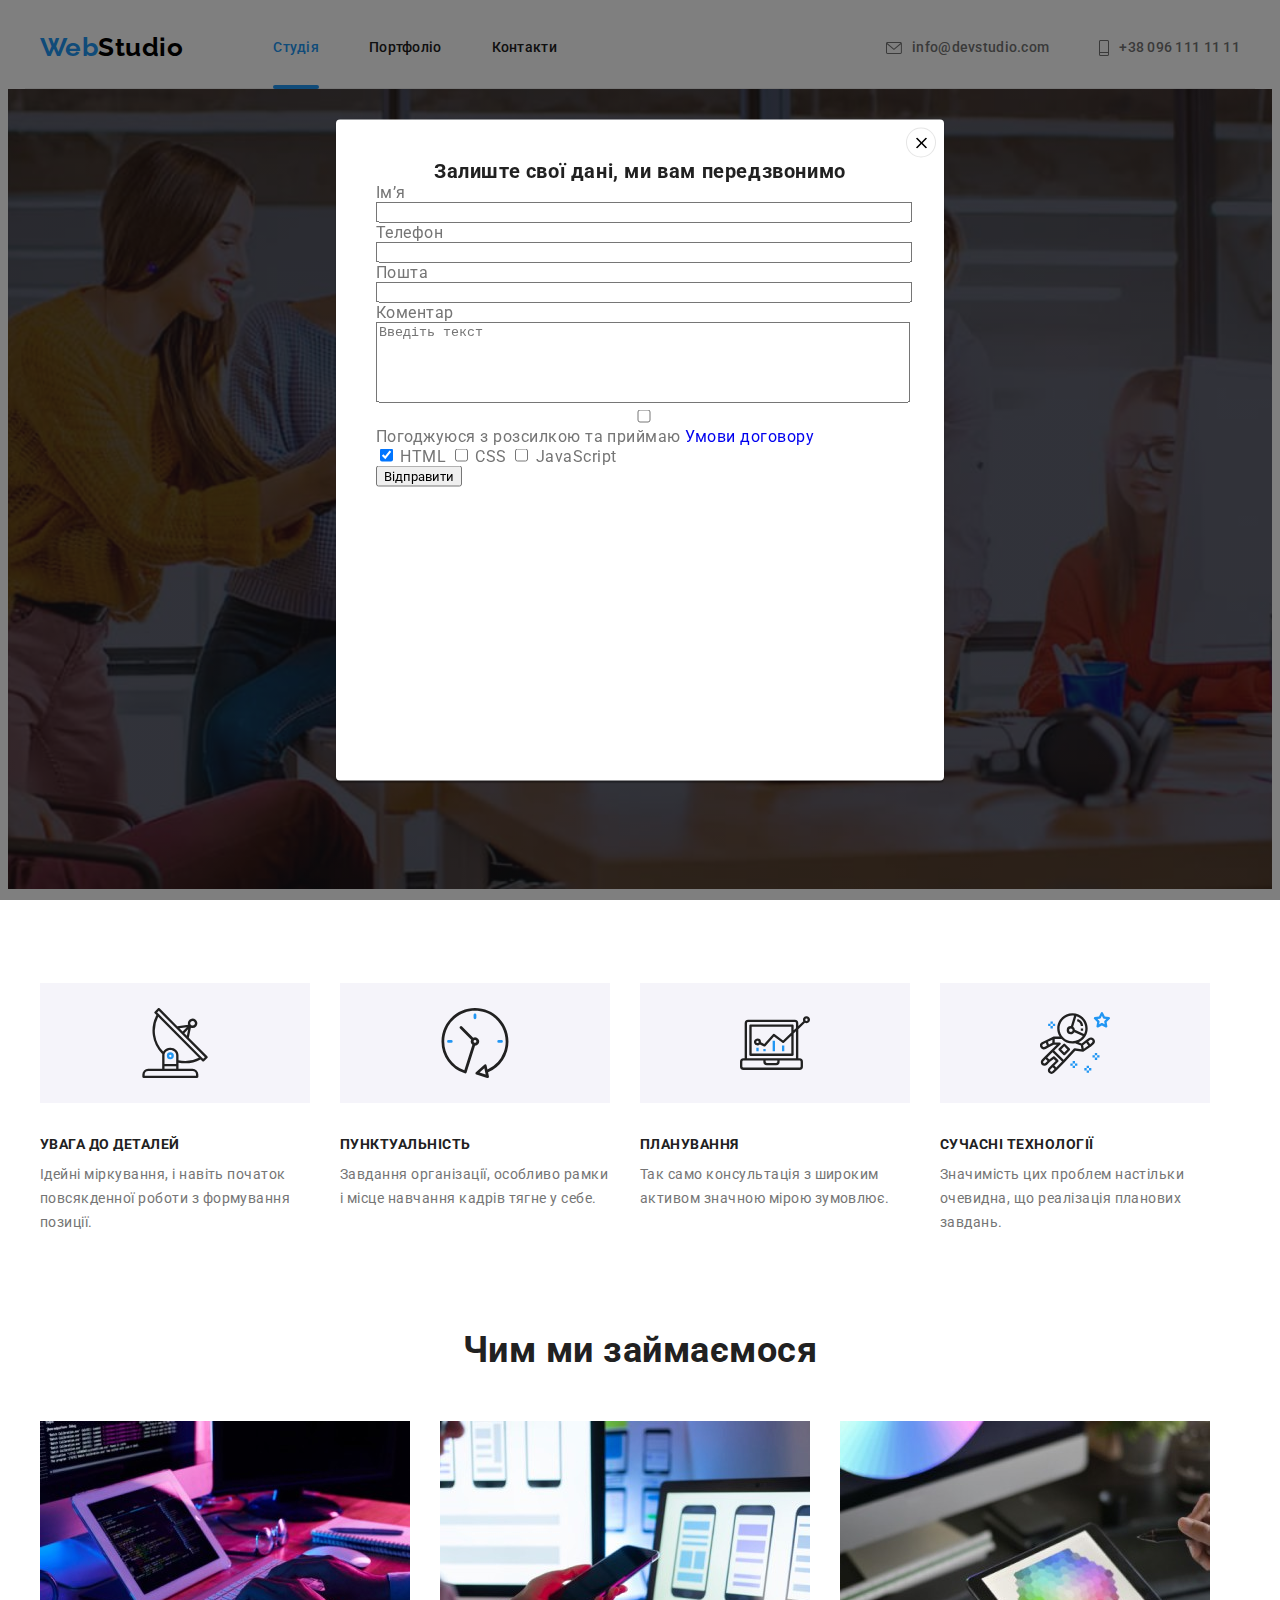
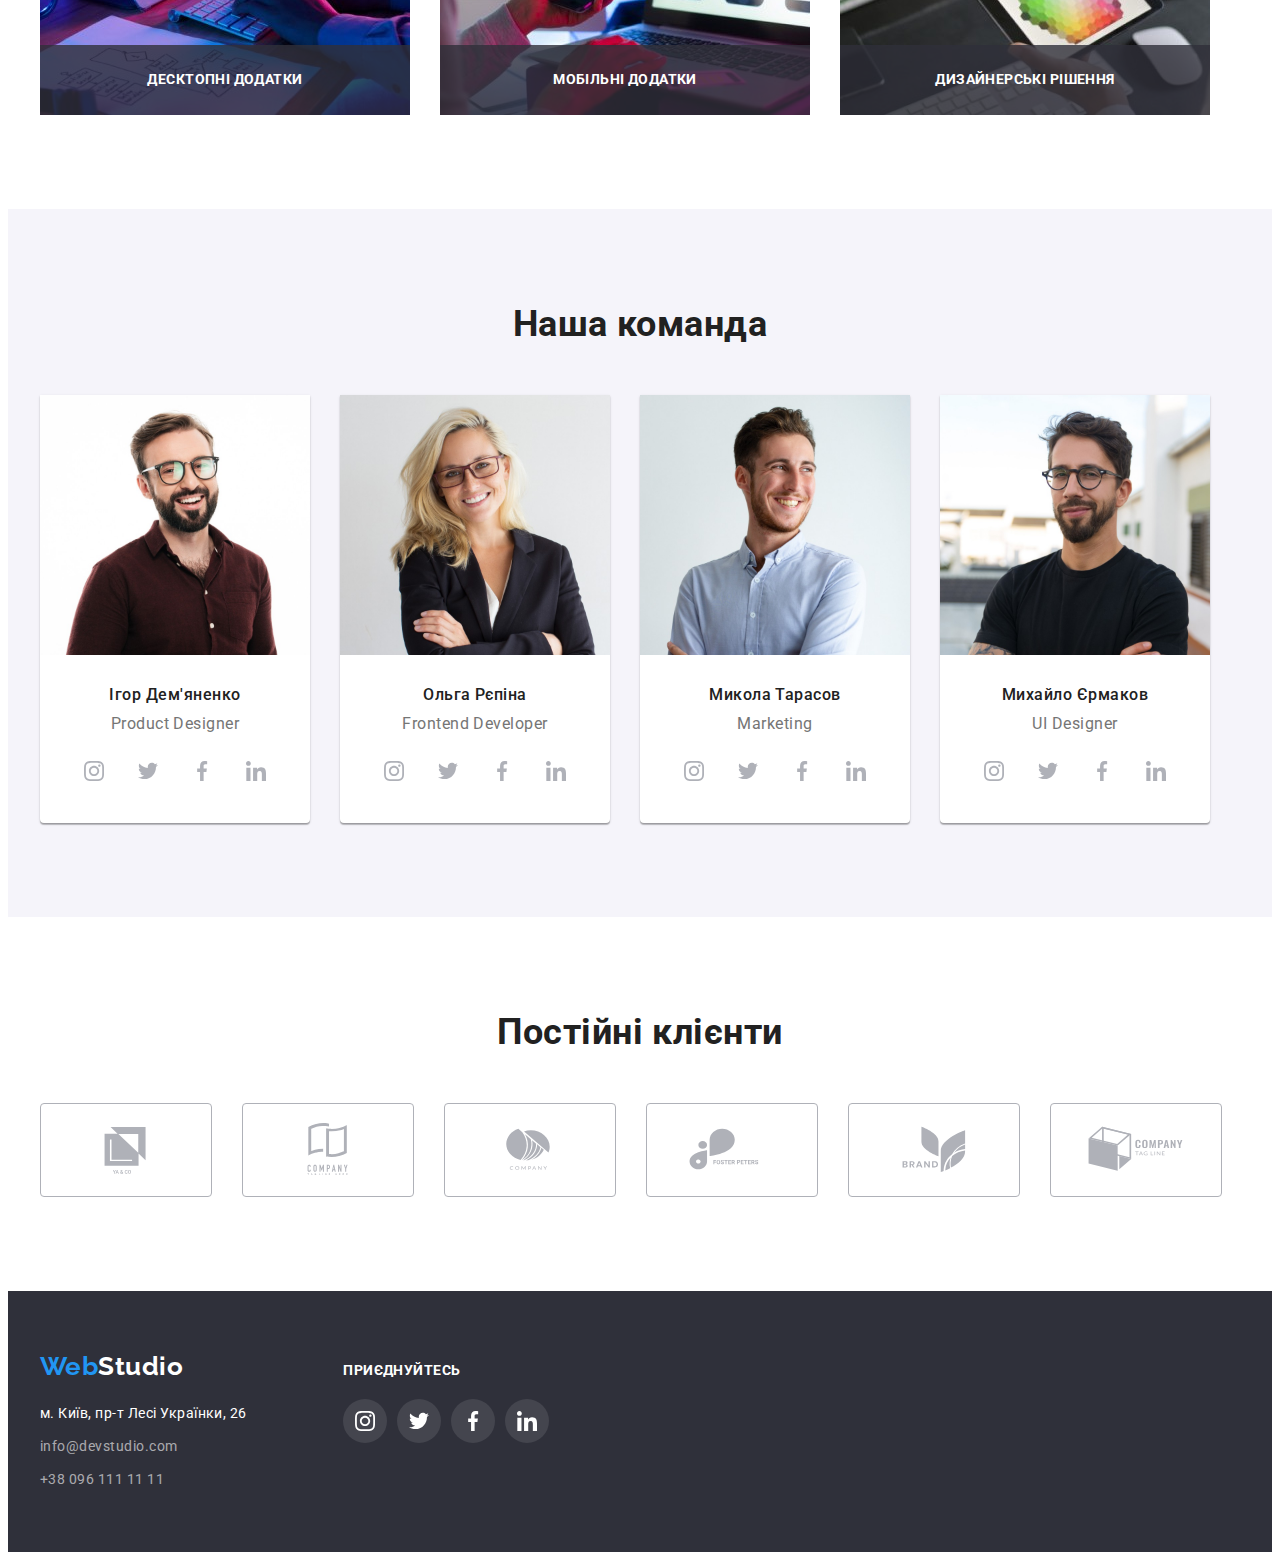
==== index.html @ bc25840c "18.12 Home" ====
<!DOCTYPE html>
<html lang="en">
  <head>
    <meta charset="UTF-8" />
    <meta http-equiv="X-UA-Compatible" content="IE=edge" />
    <meta name="viewport" content="width=device-width, initial-scale=1.0" />
    <title>Document</title>
    <link
      href="https://fonts.googleapis.com/css2?family=Raleway:wght@700&family=Roboto:wght@400;500;700;900&display=swap"
      rel="stylesheet"
    />
    <link
      rel="stylesheet"
      href="https://cdnjs.cloudflare.com/ajax/libs/modern-normalize/1.1.0/modern-normalize.min.css"
      integrity="sha512-wpPYUAdjBVSE4KJnH1VR1HeZfpl1ub8YT/NKx4PuQ5NmX2tKuGu6U/JRp5y+Y8XG2tV+wKQpNHVUX03MfMFn9Q=="
      crossorigin="anonymous"
      referrerpolicy="no-referrer"
    />
    <link rel="stylesheet" href="./CSS/common.css" />
    <link rel="stylesheet" href="./CSS/main.css" />
  </head>
  <body>
    <!-- Секція Хедер -->
    <header>
      <div class="container header">
        <nav class="site-nav">
          <a href="./index.html" class="logo"> <span class="logo-web">Web</span>Studio</a>
          <ul class="navigation">
            <li class="item"><a href="./index.html" class="link current">Студія</a></li>
            <li class="item"><a href="./portfolio.html" class="link">Портфоліо</a></li>
            <li class="item"><a href="./index.html" class="link">Контакти</a></li>
          </ul>
        </nav>

        <ul class="contact">
          <li class="item">
            <a href="mailto:info@devstudio.com" class="link mail">
              <svg class="icon" width="16" height="12">
                <use href="./images/symbols.svg#icon-mail"></use>
              </svg>
              info@devstudio.com</a
            >
          </li>
          <li class="item">
            <a href="tel:+380961111111" class="link tel">
              <svg class="icon" width="10" height="16">
                <use href="./images/symbols.svg#icon-tel"></use>
              </svg>
              +38 096 111 11 11</a
            >
          </li>
        </ul>
      </div>
    </header>
    <main>
      <!-- Секція Герой -->
      <section class="hero">
        <div class="overlay">
          <h1 class="hero-title">
            Ефективні рішення для <br />
            вашого бізнесу
          </h1>
          <button data-modal-open type="button" class="hero-button">Замовити послугу</button>
        </div>
      </section>
      <!-- Секція ПЕРЕВАГИ -->
      <section class="section advances">
        <div class="container">
          <h2 class="section-title invisible">Інструменти для бізнесу</h2>
          <ul class="advances-list">
            <li class="item attention">
              <h3 class="title">Увага до деталей</h3>
              <p class="text">
                Ідейні міркування, і навіть початок повсякденної роботи з формування позиції.
              </p>
            </li>
            <li class="item punctuality">
              <h3 class="title">Пунктуальність</h3>
              <p class="text">
                Завдання організації, особливо рамки і місце навчання кадрів тягне у себе.
              </p>
            </li>
            <li class="item planning">
              <h3 class="title">Планування</h3>
              <p class="text">Так само консультація з широким активом значною мірою зумовлює.</p>
            </li>
            <li class="item modern">
              <h3 class="title">Сучасні технології</h3>
              <p class="text">
                Значимість цих проблем настільки очевидна, що реалізація планових завдань.
              </p>
            </li>
          </ul>
        </div>
      </section>
      <!-- Секція Наша робота -->
      <section class="section">
        <div class="container">
          <h2 class="section-title">Чим ми займаємося</h2>
          <ul class="works">
            <li class="item">
              <img class="work" src="./images/plan.jpg" alt="Планування" width="370" />
              <h2 class="works-title">Десктопні додатки</h2>
            </li>
            <li class="item">
              <img class="work" src="./images/work.jpg" alt="Робота" width="370" />
              <h2 class="works-title">Мобільні додатки</h2>
            </li>
            <li class="item">
              <img class="work" src="./images/test.jpg" alt="Аналіз" width="370" />
              <h2 class="works-title">Дизайнерські рішення</h2>
            </li>
          </ul>
        </div>
      </section>
      <!-- Секція Наша команда -->
      <section class="section team">
        <div class="container">
          <h2 class="section-title">Наша команда</h2>
          <ul class="team-list">
            <li class="item">
              <img class="foto" src="./images/igor.jpg" alt="Співробітник команди" width="270" />
              <div class="props">
                <h3 class="title">Ігор Дем'яненко</h3>
                <p class="vocation">Product Designer</p>
                <ul class="social-links team">
                  <li class="item">
                    <a class="link" href="/">
                      <svg class="icon">
                        <use href="./images/symbols.svg#icon-instagram"></use>
                      </svg>
                    </a>
                  </li>
                  <li class="item">
                    <a class="link" href="/">
                      <svg class="icon">
                        <use href="./images/symbols.svg#icon-twitter"></use>
                      </svg>
                    </a>
                  </li>
                  <li class="item">
                    <a class="link" href="/">
                      <svg class="icon">
                        <use href="./images/symbols.svg#icon-facebook"></use>
                      </svg>
                    </a>
                  </li>
                  <li class="item">
                    <a class="link" href="/">
                      <svg class="icon">
                        <use href="./images/symbols.svg#icon-linkedin"></use>
                      </svg>
                    </a>
                  </li>
                </ul>
              </div>
            </li>
            <li class="item">
              <img class="foto" src="./images/olya.jpg" alt="Співробітник команди" width="270" />
              <div class="props">
                <h3 class="title">Ольга Рєпіна</h3>
                <p class="vocation">Frontend Developer</p>
                <ul class="social-links team">
                  <li class="item">
                    <a class="link" href="/">
                      <svg class="icon">
                        <use href="./images/symbols.svg#icon-instagram"></use>
                      </svg>
                    </a>
                  </li>
                  <li class="item">
                    <a class="link" href="/">
                      <svg class="icon">
                        <use href="./images/symbols.svg#icon-twitter"></use>
                      </svg>
                    </a>
                  </li>
                  <li class="item">
                    <a class="link" href="/">
                      <svg class="icon">
                        <use href="./images/symbols.svg#icon-facebook"></use>
                      </svg>
                    </a>
                  </li>
                  <li class="item">
                    <a class="link" href="/">
                      <svg class="icon">
                        <use href="./images/symbols.svg#icon-linkedin"></use>
                      </svg>
                    </a>
                  </li>
                </ul>
              </div>
            </li>
            <li class="item">
              <img class="foto" src="./images/mikola.jpg" alt="Співробітник команди" width="270" />
              <div class="props">
                <h3 class="title">Микола Тарасов</h3>
                <p class="vocation">Marketing</p>
                <ul class="social-links team">
                  <li class="item">
                    <a class="link" href="/">
                      <svg class="icon">
                        <use href="./images/symbols.svg#icon-instagram"></use>
                      </svg>
                    </a>
                  </li>
                  <li class="item">
                    <a class="link" href="/">
                      <svg class="icon">
                        <use href="./images/symbols.svg#icon-twitter"></use>
                      </svg>
                    </a>
                  </li>
                  <li class="item">
                    <a class="link" href="/">
                      <svg class="icon">
                        <use href="./images/symbols.svg#icon-facebook"></use>
                      </svg>
                    </a>
                  </li>
                  <li class="item">
                    <a class="link" href="/">
                      <svg class="icon">
                        <use href="./images/symbols.svg#icon-linkedin"></use>
                      </svg>
                    </a>
                  </li>
                </ul>
              </div>
            </li>
            <li class="item">
              <img class="foto" src="./images/mihasik.jpg" alt="Співробітник команди" width="270" />
              <div class="props">
                <h3 class="title">Михайло Єрмаков</h3>
                <p class="vocation">UI Designer</p>
                <ul class="social-links team">
                  <li class="item">
                    <a class="link" href="/">
                      <svg class="icon">
                        <use href="./images/symbols.svg#icon-instagram"></use>
                      </svg>
                    </a>
                  </li>
                  <li class="item">
                    <a class="link" href="/">
                      <svg class="icon">
                        <use href="./images/symbols.svg#icon-twitter"></use>
                      </svg>
                    </a>
                  </li>
                  <li class="item">
                    <a class="link" href="/">
                      <svg class="icon">
                        <use href="./images/symbols.svg#icon-facebook"></use>
                      </svg>
                    </a>
                  </li>
                  <li class="item">
                    <a class="link" href="/">
                      <svg class="icon">
                        <use href="./images/symbols.svg#icon-linkedin"></use>
                      </svg>
                    </a>
                  </li>
                </ul>
              </div>
            </li>
          </ul>
        </div>
      </section>
      <!-- Секція Наши клієнти -->
      <section class="section">
        <div class="container">
          <h2 class="section-title">Постійні клієнти</h2>
          <ul class="list-client">
            <li class="item">
              <a class="link" href="/">
                <svg class="icon" height="60">
                  <use href="./images/symbols.svg#icon-Logo1"></use>
                </svg>
              </a>
            </li>
            <li class="item">
              <a class="link" href="/">
                <svg class="icon" height="60">
                  <use href="./images/symbols.svg#icon-Logo2"></use>
                </svg>
              </a>
            </li>
            <li class="item">
              <a class="link" href="/"
                ><svg class="icon" height="60">
                  <use href="./images/symbols.svg#icon-Logo3"></use></svg
              ></a>
            </li>
            <li class="item">
              <a class="link" href="/"
                ><svg class="icon" height="60">
                  <use href="./images/symbols.svg#icon-Logo4"></use></svg
              ></a>
            </li>
            <li class="item">
              <a class="link" href="/"
                ><svg class="icon" height="60">
                  <use href="./images/symbols.svg#icon-Logo5"></use></svg
              ></a>
            </li>
            <li class="item">
              <a class="link" href="/"
                ><svg class="icon" height="60">
                  <use href="./images/symbols.svg#icon-Logo6"></use></svg
              ></a>
            </li>
          </ul>
        </div>
      </section>
    </main>
    <!-- Секція футер -->
    <footer class="page-footer">
      <div class="container footer">
        <div>
          <a href="./" class="logo logo-footer"> <span class="logo-web">Web</span>Studio</a>
          <address class="address-footer">
            <p class="address">м. Київ, пр-т Лесі Українки, 26</p>
            <p><a href="mailto:info@devstudio.com" class="mail-footer">info@devstudio.com</a></p>
            <p><a href="tel:+380961111111" class="tel-footer">+38 096 111 11 11</a></p>
          </address>
        </div>
        <div class="social">
          <b class="title">Приєднуйтесь</b>
          <ul class="social-links">
            <li class="item">
              <a class="link" href="/">
                <svg class="icon">
                  <use href="./images/symbols.svg#icon-instagram"></use>
                </svg>
              </a>
            </li>
            <li class="item">
              <a class="link" href="/">
                <svg class="icon">
                  <use href="./images/symbols.svg#icon-twitter"></use>
                </svg>
              </a>
            </li>
            <li class="item">
              <a class="link" href="/">
                <svg class="icon">
                  <use href="./images/symbols.svg#icon-facebook"></use>
                </svg>
              </a>
            </li>
            <li class="item">
              <a class="link" href="/">
                <svg class="icon">
                  <use href="./images/symbols.svg#icon-linkedin"></use>
                </svg>
              </a>
            </li>
          </ul>
        </div>
      </div>
    </footer>

    <!-- Модальне вікно -->
    <div class="backdrop" data-modal>
      <div class="modal">
        <button data-modal-close class="btn-close">
          <svg width="11" height="11" viewBox="0 0 11 11" xmlns="http://www.w3.org/2000/svg">
            <path
              d="M11 1.10786L9.89214 0L5.5 4.39214L1.10786 0L0 1.10786L4.39214 5.5L0 9.89214L1.10786 11L5.5 6.60786L9.89214 11L11 9.89214L6.60786 5.5L11 1.10786Z"
            />
          </svg>
        </button>
        <!-- Форма відправки даних 
        
        -->
        <form class="js-speaker-form data-form">
          <b class="title">Залиште свої дані, ми вам передзвонимо</b>

          <label for="name">Ім’я</label>
          <input type="text" name="name" id="name" />

          <label for="tel">Телефон</label>
          <input type="tel" name="tel" id="tel" />

          <label for="mail">Пошта</label>
          <input type="email" name="mail" id="mail" />

          <label for="coment">Коментар</label>
          <textarea
            name="coment"
            id="coment"
            cols="30"
            rows="5"
            placeholder="Введіть текст"
          ></textarea>

          <input type="checkbox" name="check" id="check" value="agree" />
          <label for="check"
            >Погоджуюся з розсилкою та приймаю <a href="/">Умови договору</a>
          </label>

          <div role="group">
            <input type="checkbox" name="topic" value="html" id="html" checked />
            <label for="html">HTML</label>

            <input type="checkbox" name="topic" value="css" id="css" />
            <label for="css">CSS</label>

            <input type="checkbox" name="topic" value="javascript" id="javascript" />
            <label for="javascript">JavaScript</label>
          </div>

          <button type="submit">Відправити</button>
        </form>
        <!-- 
          
          
          ****Кінець форми******* -->
      </div>
    </div>
    <script src="./js/modal.js"></script>
    <script src="./js/submit-data.js"></script>
  </body>
</html>
---- CSS/common.css ----
:root {
  --primary-color-text: #757575;
  --secondary-color-text: #212121;
  --primary-bg-color: #ffffff;
  --secondary-bg-color: #2f303a;
  --accent-color: #2196f3;
}
body {
  background: var(--primary-bg-color);
  color: var(--primary-color-text);

  font-family: 'Roboto', sans-serif;
  letter-spacing: 0.03em;
}
ul {
  list-style: none;
  margin: 0;
  padding: 0;
}
a {
  text-decoration: none;
}
button {
  font-family: inherit;
}
h1,
h2,
h3,
h4,
p {
  margin: 0;
}

.section {
  padding: 94px 0px;
}

.container {
  margin: 0px auto;
  width: 1200px;
  padding: 0 15px;
  /* outline: 1px solid tomato; */
}
.invisible {
  position: absolute;
  width: 1px;
  height: 1px;
  margin: -1px;
  border: 0;
  padding: 0;

  white-space: nowrap;
  clip-path: inset(100%);
  clip: rect(0 0 0 0);
  overflow: hidden;
}

/* Header*/
.container.header {
  display: flex;
  align-items: center;
  border-bottom: 1px solid #ececec;
}
.site-nav {
  display: flex;
  margin-right: auto;
  align-items: center;
}
.site-nav .navigation {
  display: flex;
}
.site-nav .item + .item {
  margin-left: 50px;
}

.logo {
  margin-right: 90px;
  display: inline-block;
  color: #000000;
  cursor: default;

  font-family: 'Raleway', sans-serif;
  font-weight: 700;
  font-size: 26px;
  line-height: 1.2;
}
.logo-web {
  color: var(--accent-color);
}

.site-nav .link {
  position: relative;
  display: block;
  padding: 32px 0px;

  color: var(--secondary-color-text);
  font-weight: 500;
  font-size: 14px;
  line-height: 1.14;
  letter-spacing: 0.02em;

  transition: color 250ms cubic-bezier(0.4, 0, 0.2, 1);
}
.site-nav .link.current {
  color: var(--accent-color);
}
.site-nav .link.current::after {
  position: absolute;
  bottom: -1px;
  display: block;

  content: '';
  width: 100%;
  height: 4px;
  background: var(--accent-color);
  border-radius: 2px;
}

.site-nav .link:hover,
.site-nav .link:focus {
  color: var(--accent-color);
}

.contact {
  display: flex;
}

.contact .item + .item {
  margin-left: 50px;
}
.contact .link {
  font-weight: 500;
  font-size: 14px;
  line-height: 1.14;
  letter-spacing: 0.02em;

  color: var(--primary-color-text);
  transition: color 250ms cubic-bezier(0.4, 0, 0.2, 1);
}

.contact .link:hover,
.contact .link:focus {
  color: var(--accent-color);
}

.contact .link.mail {
  display: flex;
  align-items: center;
}

.contact .link.tel {
  display: flex;
  align-items: center;
}
.contact .icon {
  margin-right: 10px;
  fill: currentcolor;
}
/* .contact .link.mail::before {
  margin-right: 10px;
  width: 16px;
  height: 12px;

  display: inline-flex;
  content: '';

  background-image: url(../images/mail.svg);
} */

/* .contact .link.tel::before {
  margin-right: 10px;
  width: 10px;
  height: 16px;

  display: inline-flex;
  content: '';
  background-image: url(../images/tel.svg);
} */

/* Footer */
.page-footer {
  padding: 60px 0;
  background-color: var(--secondary-bg-color);
}

.container.footer {
  display: flex;
  align-items: baseline;
}
.logo.logo-footer {
  color: #ffffff;
  margin-bottom: 20px;
}
.address {
  /* margin-bottom: 9px; */
  color: #ffffff;
  font-style: normal;
  font-size: 14px;
  line-height: 1.71;
}

.address-footer p {
  margin: 0;
}
.address-footer p:not(:last-child) {
  margin-bottom: 9px;
}

.mail-footer,
.tel-footer {
  /* margin-top: 0px; */
  color: rgba(255, 255, 255, 0.6);
  font-style: normal;
  font-size: 14px;
  line-height: 1.71;
}
.social {
  margin-left: 70px;
}

.social .title {
  display: block;
  margin-bottom: 20px;

  font-weight: 700;
  font-size: 14px;
  line-height: 1.14;
  letter-spacing: 0.03em;
  text-transform: uppercase;

  color: #ffffff;
}
.social-links {
  display: flex;
}

.social-links > .item + .item {
  margin-left: 10px;
}

.social-links .link {
  display: flex;
  justify-content: center;
  align-items: center;
  width: 44px;
  height: 44px;
  background-color: rgba(255, 255, 255, 0.1);
  border-radius: 50%;
  fill: #fff;

  /*  */
  /* perspective: 400px;
  transform: rotateY(0); */
  /*  */

  transition: fill 250ms cubic-bezier(0.4, 0, 0.2, 1),
    background-color 250ms cubic-bezier(0.4, 0, 0.2, 1), transform 250ms linear;
}
.social-links .icon {
  width: 20px;
  height: 20px;
}
.social-links .link:hover,
.social-links .link:focus {
  background-color: var(--accent-color);

  /* *** */
  /* perspective: 400px;
  transform: rotateY(1turn);
  transition: transform 250ms linear; */

  /* ******* */
}
---- CSS/main.css ----
/* Hero */

.hero {
  text-align: center;
}
.overlay {
  height: 600px;
  max-width: 1600px;
  margin-left: auto;
  margin-right: auto;
  padding-top: 200px;

  background-image: linear-gradient(rgba(47, 48, 58, 0.4), rgba(47, 48, 58, 0.4)),
    url(../images/hero.jpg);
  background-size: cover;
  background-position: center;
  background-color: var(--secondary-bg-color);
}
.hero-title {
  margin-bottom: 30px;

  color: #ffffff;
  font-weight: 900;
  font-size: 44px;
  line-height: 1.36;
  letter-spacing: 0.06em;
  text-transform: uppercase;
}

.hero-button {
  color: #ffffff;
  background-color: var(--accent-color);

  font-weight: 700;
  font-size: 16px;
  line-height: 1.9;
  letter-spacing: 0.06em;
  text-align: center;

  padding: 10px 32px;
  box-shadow: 0px 4px 4px rgba(0, 0, 0, 0.15);
  border-radius: 4px;
  border: 0px;
  cursor: pointer;
}

.section-title {
  margin-bottom: 50px;

  color: var(--secondary-color-text);
  font-weight: 700;
  font-size: 36px;
  line-height: 1.17;
  text-align: center;
}

/* Advances  */
.section.advances {
  padding-bottom: 0px;
}

.advances-list {
  display: flex;
}
.advances-list .item {
  width: 270px;
}
.advances-list .item + .item {
  margin-left: 30px;
}
.advances-list .title {
  color: var(--secondary-color-text);

  font-weight: 700;
  font-size: 14px;
  line-height: 1.14;
  text-transform: uppercase;

  margin-bottom: 10px;
}
.advances-list .item::before {
  content: '';
  display: inline-block;
  width: 270px;
  height: 120px;
  margin-bottom: 30px;
  background-color: #f5f4fa;
  background-position: center;
  background-repeat: no-repeat;
}

.advances-list .item.attention::before {
  background-image: url(../images/antenna1.svg);
}
.advances-list .item.punctuality::before {
  background-image: url(../images/clock1.svg);
}
.advances-list .item.planning::before {
  background-image: url(../images/diagram1.svg);
}
.advances-list .item.modern::before {
  background-image: url(../images/astronaut1.svg);
}

.advances-list .text {
  margin: 0px;
  font-size: 14px;
  line-height: 1.71;
}

/* Works */
.works {
  position: relative;
  display: flex;
}
.works .item:not(:last-child) {
  margin-right: 30px;
}
.works .work {
  display: block;
}

.works .works-title {
  position: absolute;
  bottom: 0;
  width: 370px;
  height: 70px;

  display: flex;
  align-items: center;
  justify-content: center;

  font-weight: 700;
  font-size: 14px;
  line-height: 1.14;
  letter-spacing: 0.03em;
  text-transform: uppercase;

  color: #ffffff;
  background-color: rgba(47, 48, 58, 0.8);
}

/* Team */

.section.team {
  background-color: #f5f4fa;
}

.team-list {
  display: flex;
}
.team-list > .item:not(:first-child) {
  margin-left: 30px;
}
.team-list > .item {
  width: 270px;
  height: 428px;
  background-color: var(--primary-bg-color);
  box-shadow: 0px 1px 3px rgba(0, 0, 0, 0.12), 0px 1px 1px rgba(0, 0, 0, 0.14),
    0px 2px 1px rgba(0, 0, 0, 0.2);
  border-radius: 0px 0px 4px 4px;
}

.team-list .foto {
  display: block;
}
.team-list .props {
  padding: 30px 32px;
}
.team-list .title {
  margin-bottom: 10px;

  color: var(--secondary-color-text);
  font-weight: 500;
  font-size: 16px;
  line-height: 1.19;
  text-align: center;
}

.team-list .vocation {
  margin-top: 0px;
  margin-bottom: 16px;
  font-size: 16px;
  line-height: 1.19;
  text-align: center;
}
/* Team*******************settings social-links */
.social-links.team .link {
  fill: #afb1b8;
}
.social-links.team .link:hover,
.social-links.team .link:focus {
  fill: #fff;
}

/* Our clients */
.list-client {
  display: flex;
}

.list-client .item + .item {
  margin-left: 30px;
}

.list-client .link {
  display: flex;
  justify-content: center;
  align-items: center;
  width: 170px;
  height: 92px;
  border: 1px solid #afb1b8;
  border-radius: 4px;
  fill: #afb1b8;
  cursor: pointer;

  transform: scale(1);

  transition: fill 250ms cubic-bezier(0.4, 0, 0.2, 1), border 250ms cubic-bezier(0.4, 0, 0.2, 1),
    transform 250ms cubic-bezier(0.4, 0, 0.2, 1);
}

.list-client .link:hover,
.list-client .link:focus {
  fill: var(--accent-color);
  border-color: var(--accent-color);

  transform: scale(1.1);
}

/***************** Modal windows ******************/

.backdrop {
  position: fixed;
  top: 0;
  left: 0;
  width: 100%;
  height: 100%;
  background-color: rgba(0, 0, 0, 0.5);

  opacity: 1;
  /* visibility: visible; */
  transition: opacity 250ms cubic-bezier(0.4, 0, 0.2, 1);
}

.backdrop.is-hidden {
  opacity: 0;
  pointer-events: none;
  /* visibility: hidden; */
}

.backdrop.is-hidden .modal {
  transform: translate(-50%, -50%) scale(1.2);
}
.modal {
  position: absolute;
  top: 50%;
  left: 50%;

  width: 528px;
  height: 581px;
  padding: 40px;
  background-color: #fff;

  box-shadow: 0px 1px 3px rgba(0, 0, 0, 0.12), 0px 1px 1px rgba(0, 0, 0, 0.14),
    0px 2px 1px rgba(0, 0, 0, 0.2);
  border-radius: 4px;

  transform: translate(-50%, -50%) scale(1);
  transition: transform 250ms cubic-bezier(0.4, 0, 0.2, 1);
}
.modal .btn-close {
  position: absolute;
  top: 8px;
  right: 8px;
  width: 30px;
  height: 30px;
  display: flex;
  justify-content: center;
  align-items: center;
  cursor: pointer;

  border-radius: 50%;
  border: 1px solid rgba(0, 0, 0, 0.1);
  background-color: var(--primary-bg-color);
  fill: black;
}
.modal .btn-close:hover,
.modal .btn-close:focus {
  fill: var(--accent-color);
}

/* *********Send Data-form*********** */
.data-form {
}
.data-form .title {
  display: block;
  text-align: center;

  font-weight: 700;
  font-size: 20px;
  line-height: 1.15;
  letter-spacing: 0.03em;

  color: var(--secondary-color-text);
}

.data-form > label {
  width: 100%;
}
.data-form > input {
  width: 100%;
}
.data-form > textarea {
  width: 100%;
  resize: none;
}
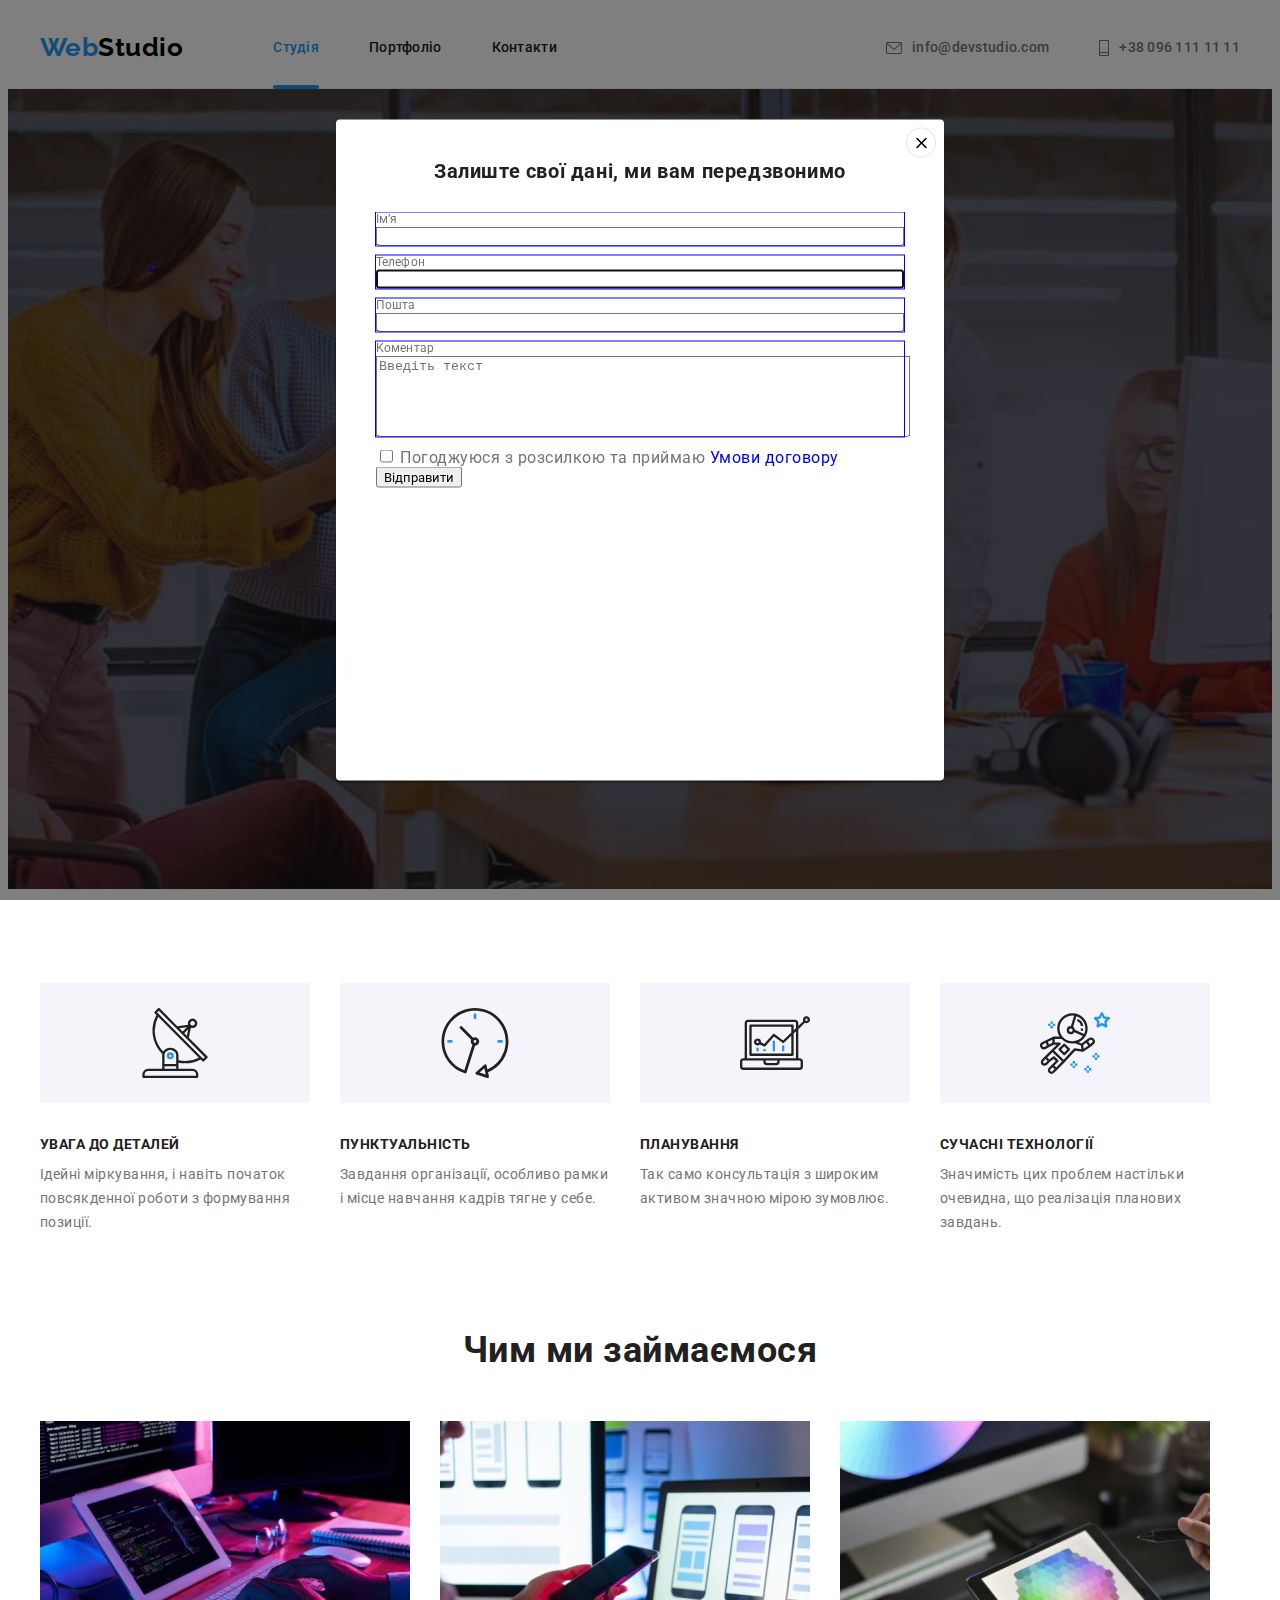
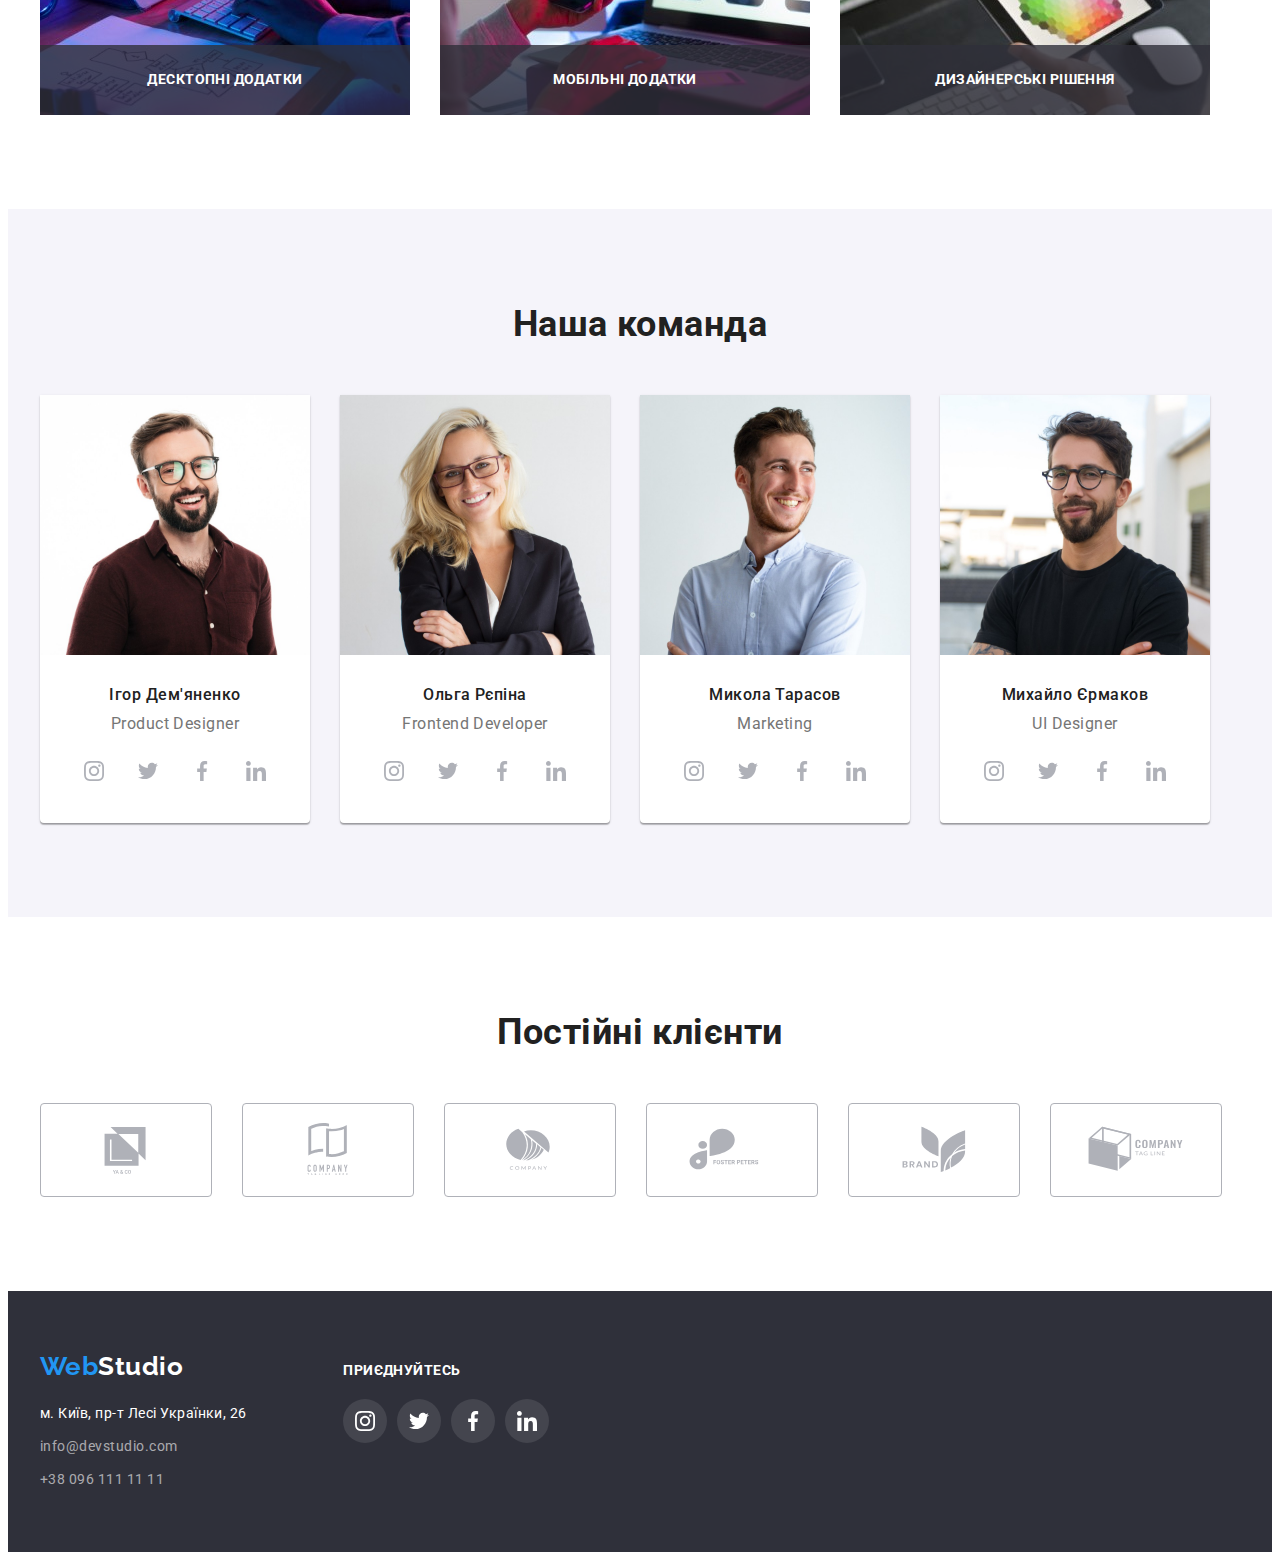
==== commit 9d2d5f8b: "19.12 work" ====
--- a/index.html
+++ b/index.html
@@ -376,33 +376,41 @@
         <!-- Форма відправки даних 
         
         -->
-        <form class="js-speaker-form data-form">
+        <form class="js-speaker-form data-form" autocomplete="off">
           <b class="title">Залиште свої дані, ми вам передзвонимо</b>
 
-          <label for="name">Ім’я</label>
-          <input type="text" name="name" id="name" />
-
-          <label for="tel">Телефон</label>
-          <input type="tel" name="tel" id="tel" />
-
-          <label for="mail">Пошта</label>
-          <input type="email" name="mail" id="mail" />
-
-          <label for="coment">Коментар</label>
-          <textarea
-            name="coment"
-            id="coment"
-            cols="30"
-            rows="5"
-            placeholder="Введіть текст"
-          ></textarea>
+          <div class="form-field">
+            <label for="name">Ім’я</label>
+            <input type="text" name="name" id="name" />
+          </div>
+
+          <div class="form-field">
+            <label for="tel">Телефон</label>
+            <input type="tel" name="tel" id="tel" autofocus />
+          </div>
+          <div class="form-field">
+            <label for="mail">Пошта</label>
+            <input type="email" name="mail" id="mail" autocomplete="on" />
+          </div>
+
+          <div class="form-field">
+            <label for="coment">Коментар</label>
+            <textarea
+              name="coment"
+              id="coment"
+              cols="30"
+              rows="5"
+              placeholder="Введіть текст"
+            ></textarea>
+          </div>
 
           <input type="checkbox" name="check" id="check" value="agree" />
-          <label for="check"
-            >Погоджуюся з розсилкою та приймаю <a href="/">Умови договору</a>
+          <label class="check-label" for="check"
+            >Погоджуюся з розсилкою та приймаю
+            <a class="check-label-link" href="/">Умови договору</a>
           </label>
 
-          <div role="group">
+          <!-- <div role="group">
             <input type="checkbox" name="topic" value="html" id="html" checked />
             <label for="html">HTML</label>
 
@@ -411,7 +419,7 @@
 
             <input type="checkbox" name="topic" value="javascript" id="javascript" />
             <label for="javascript">JavaScript</label>
-          </div>
+          </div> -->
 
           <button type="submit">Відправити</button>
         </form>
--- a/CSS/main.css
+++ b/CSS/main.css
@@ -295,6 +295,7 @@
 .data-form .title {
   display: block;
   text-align: center;
+  margin-bottom: 30px;
 
   font-weight: 700;
   font-size: 20px;
@@ -303,14 +304,30 @@
 
   color: var(--secondary-color-text);
 }
-
-.data-form > label {
+.form-field {
+  display: flex;
+  flex-direction: column;
+  margin-bottom: 10px;
+  outline: 1px solid blue;
+}
+.form-field > label {
   width: 100%;
-}
-.data-form > input {
-  width: 100%;
-}
-.data-form > textarea {
+
+  font-weight: 400;
+  font-size: 12px;
+  line-height: 1.16;
+  letter-spacing: 0.01em;
+}
+
+.form-field > input {
+  padding: 0;
+}
+.form-field > textarea {
   width: 100%;
   resize: none;
 }
+
+.form-field .check-label {
+}
+.form-field .check-label-link {
+}
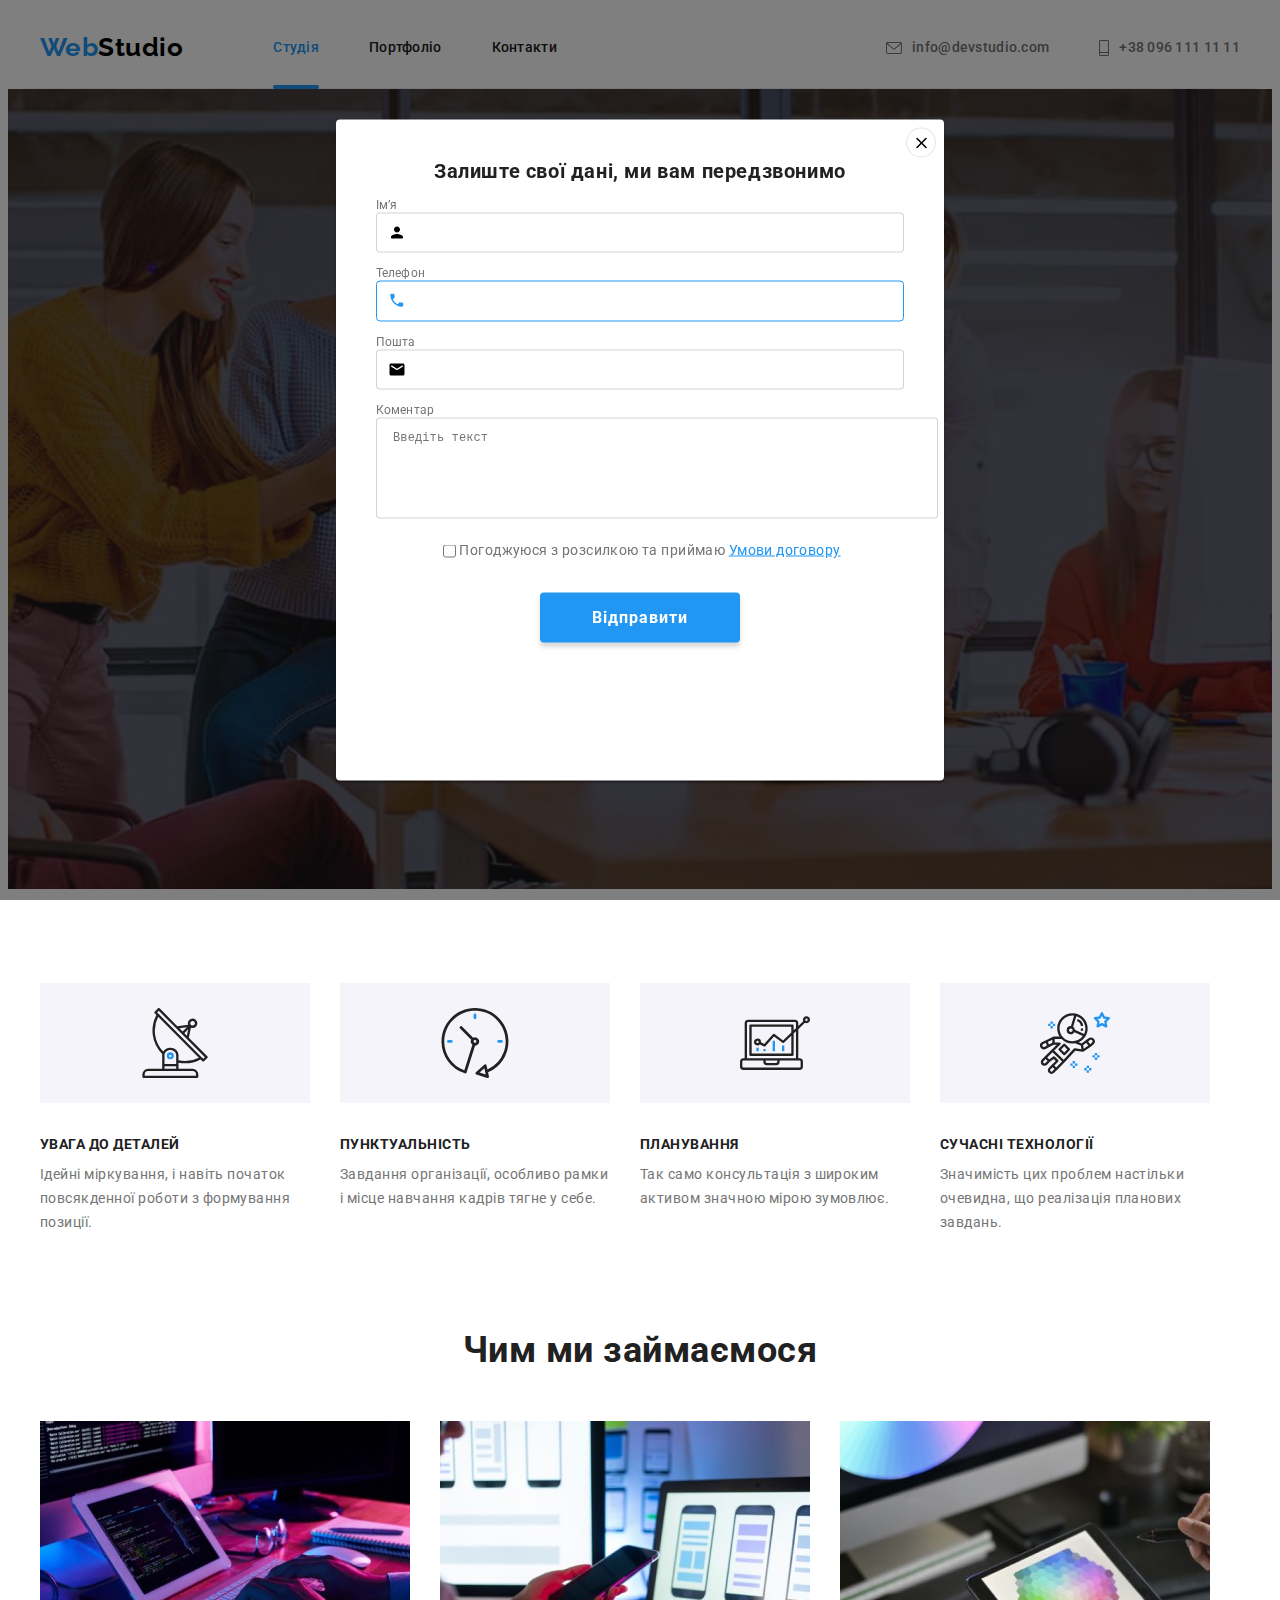
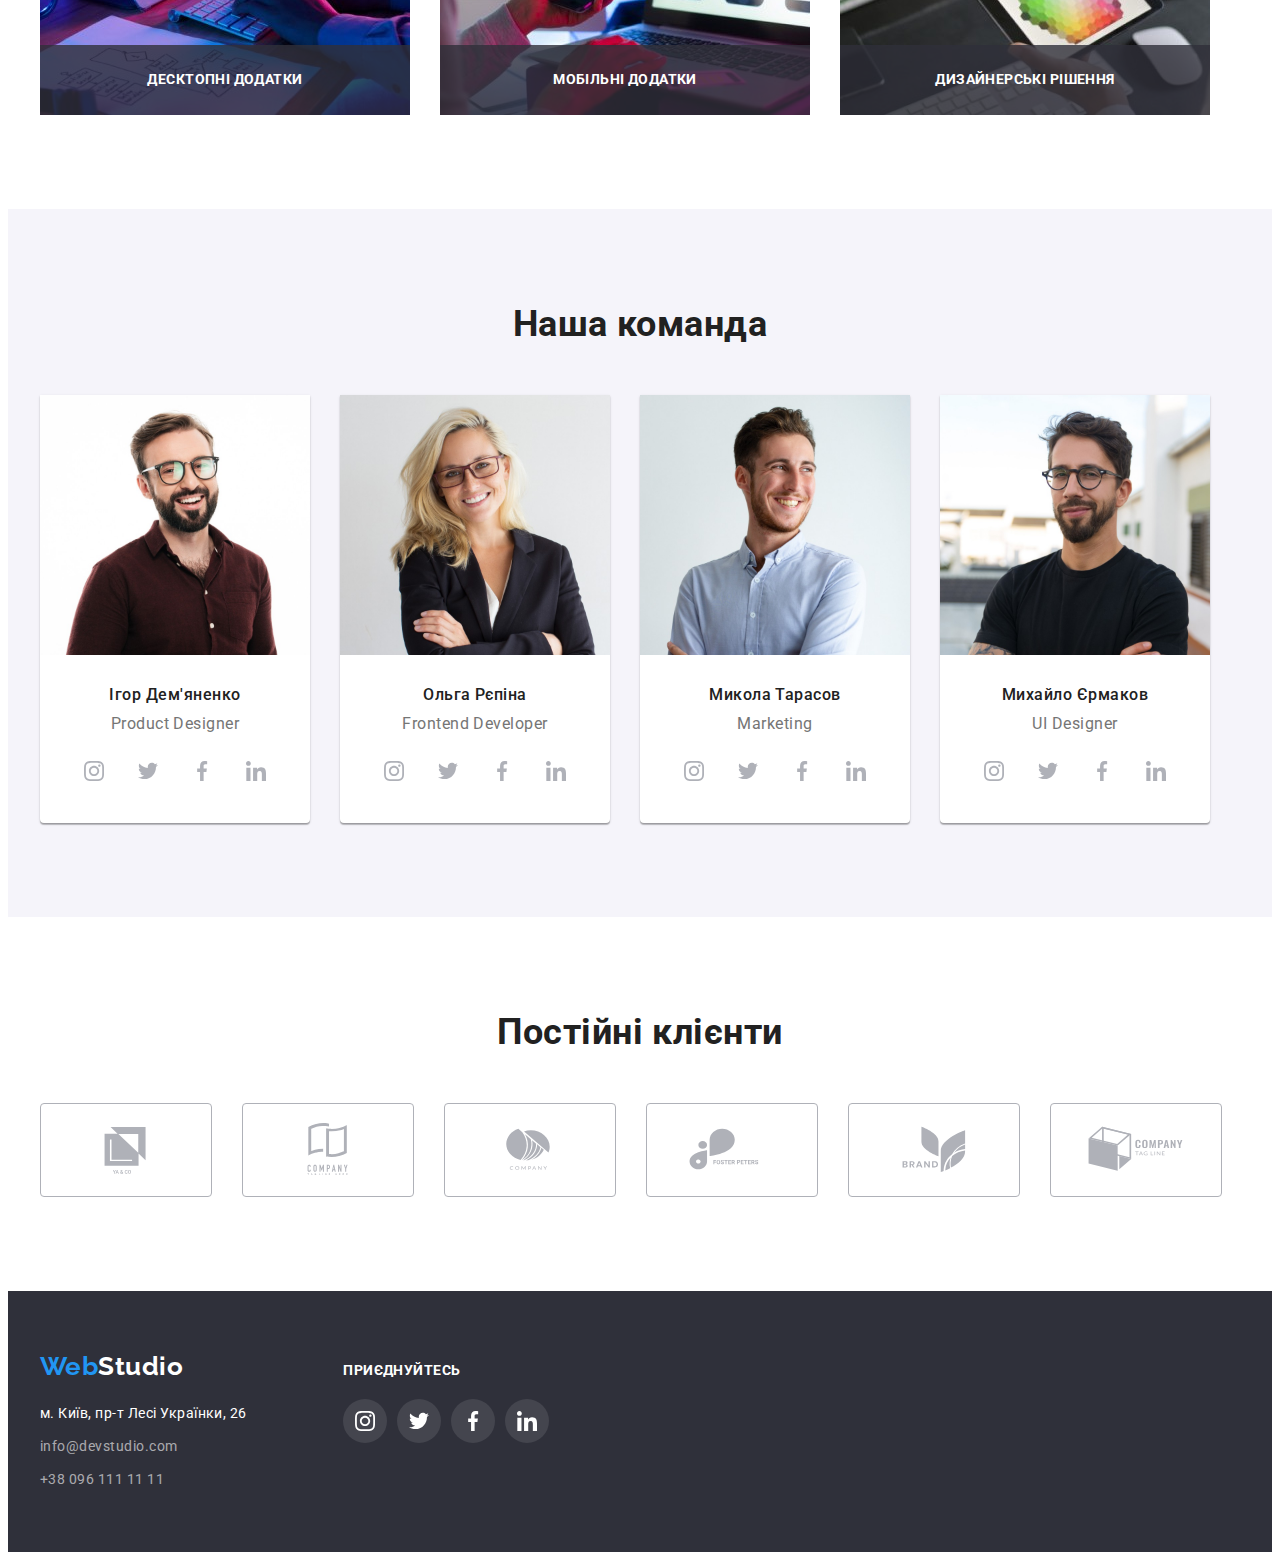
==== commit 9a2dc82f: "19.12 home" ====
--- a/index.html
+++ b/index.html
@@ -382,18 +382,27 @@
           <div class="form-field">
             <label for="name">Ім’я</label>
             <input type="text" name="name" id="name" />
+            <svg class="icon" width="18" height="18">
+              <use href="./images/symbols.svg#icon-person-black"></use>
+            </svg>
           </div>
 
           <div class="form-field">
             <label for="tel">Телефон</label>
             <input type="tel" name="tel" id="tel" autofocus />
+            <svg class="icon" width="18" height="18">
+              <use href="./images/symbols.svg#icon-phone-black"></use>
+            </svg>
           </div>
           <div class="form-field">
             <label for="mail">Пошта</label>
-            <input type="email" name="mail" id="mail" autocomplete="on" />
+            <input type="email" name="mail" id="mail" />
+            <svg class="icon" width="18" height="18">
+              <use href="./images/symbols.svg#icon-email-black"></use>
+            </svg>
           </div>
 
-          <div class="form-field">
+          <div class="form-field textarea">
             <label for="coment">Коментар</label>
             <textarea
               name="coment"
@@ -404,12 +413,13 @@
             ></textarea>
           </div>
 
-          <input type="checkbox" name="check" id="check" value="agree" />
-          <label class="check-label" for="check"
-            >Погоджуюся з розсилкою та приймаю
-            <a class="check-label-link" href="/">Умови договору</a>
-          </label>
-
+          <div class="resolution">
+            <input type="checkbox" name="check" id="check" value="agree" />
+            <label class="resolution-label" for="check"
+              >Погоджуюся з розсилкою та приймаю
+              <a class="resolution-label-link" href="/">Умови договору</a>
+            </label>
+          </div>
           <!-- <div role="group">
             <input type="checkbox" name="topic" value="html" id="html" checked />
             <label for="html">HTML</label>
@@ -421,7 +431,7 @@
             <label for="javascript">JavaScript</label>
           </div> -->
 
-          <button type="submit">Відправити</button>
+          <button class="submit" type="submit">Відправити</button>
         </form>
         <!-- 
           
--- a/CSS/main.css
+++ b/CSS/main.css
@@ -291,6 +291,9 @@
 
 /* *********Send Data-form*********** */
 .data-form {
+  display: flex;
+  flex-direction: column;
+  align-items: center;
 }
 .data-form .title {
   display: block;
@@ -305,13 +308,20 @@
   color: var(--secondary-color-text);
 }
 .form-field {
+  position: relative;
   display: flex;
   flex-direction: column;
-  margin-bottom: 10px;
-  outline: 1px solid blue;
+  width: 100%;
+  margin-bottom: 28px;
+  /* outline: 1px solid blue; */
+}
+.form-field.textarea {
+  margin-bottom: 20px;
 }
 .form-field > label {
-  width: 100%;
+  position: absolute;
+  left: 0;
+  bottom: 100%;
 
   font-weight: 400;
   font-size: 12px;
@@ -320,14 +330,78 @@
 }
 
 .form-field > input {
-  padding: 0;
+  padding: 10px 42px;
+
+  font-size: 16px;
+  line-height: 1.15;
+  letter-spacing: 0.01em;
+
+  border: 1px solid rgba(33, 33, 33, 0.2);
+  border-radius: 4px;
+  outline: none;
+}
+
+.form-field > input:focus {
+  border-color: var(--accent-color);
+}
+.form-field > input:focus + svg {
+  fill: var(--accent-color);
+}
+.form-field svg {
+  fill: black;
+}
+.form-field .icon {
+  position: absolute;
+  top: 2px;
+  left: 12px;
+  transform: translateY(50%);
 }
 .form-field > textarea {
   width: 100%;
   resize: none;
-}
-
-.form-field .check-label {
-}
-.form-field .check-label-link {
-}
+  padding: 12px 16px;
+
+  border: 1px solid rgba(33, 33, 33, 0.2);
+  border-radius: 4px;
+  outline: none;
+}
+
+.form-field > textarea:focus {
+  border-color: var(--accent-color);
+}
+.form-field > textarea::placeholder {
+  font-size: 12px;
+  line-height: 1.17;
+  letter-spacing: 0.01em;
+}
+
+.data-form .resolution {
+  display: flex;
+  align-items: center;
+  margin-bottom: 30px;
+}
+.data-form .resolution-label {
+  font-weight: 400;
+  font-size: 14px;
+  line-height: 1.71;
+  letter-spacing: 0.03em;
+}
+.data-form .resolution-label-link {
+  color: var(--accent-color);
+  text-decoration: underline;
+}
+.data-form .submit {
+  min-width: 200px;
+  min-height: 50px;
+  padding: 10px 52px;
+
+  font-weight: 700;
+  font-size: 16px;
+  line-height: 1.88;
+  letter-spacing: 0.06em;
+  box-shadow: 0px 4px 4px rgba(0, 0, 0, 0.15);
+  border-radius: 4px;
+  border: 0px;
+  background-color: var(--accent-color);
+  color: var(--primary-bg-color);
+}
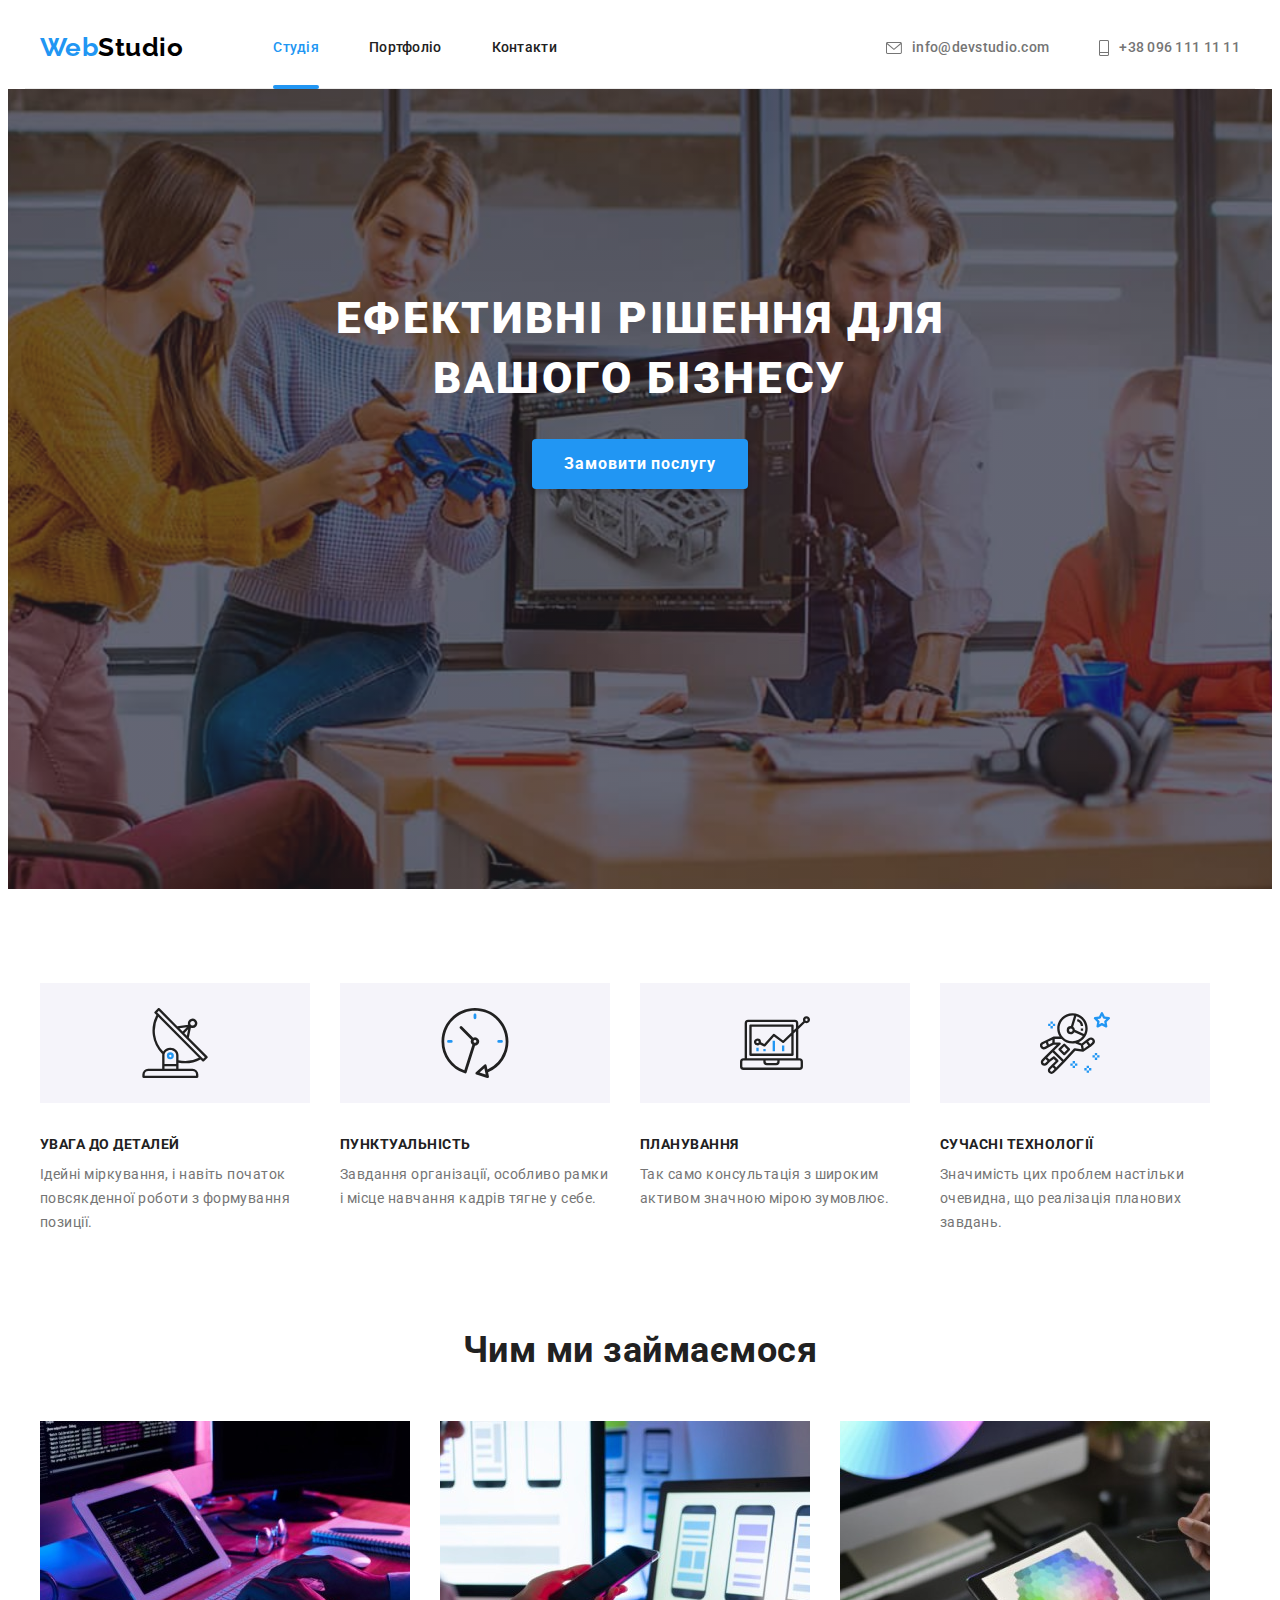
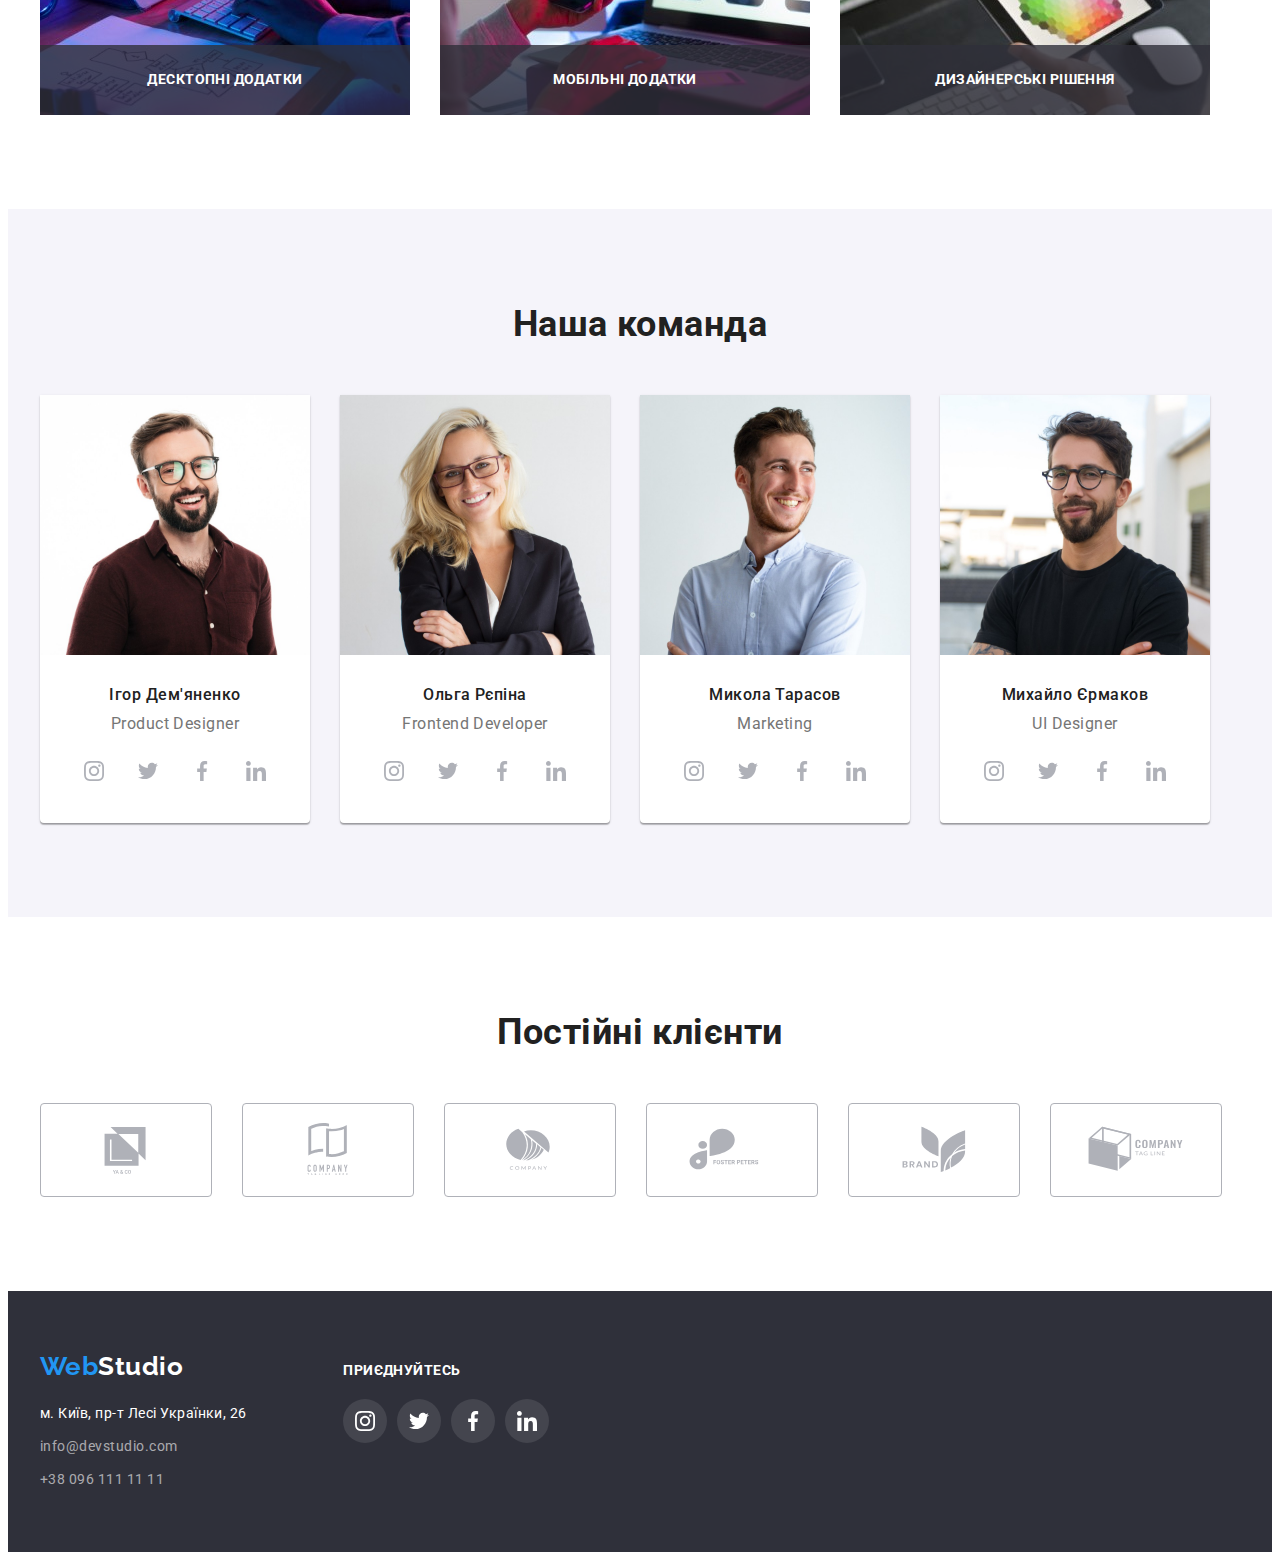
==== commit 0d9a991b: "21.12 work" ====
--- a/index.html
+++ b/index.html
@@ -364,7 +364,7 @@
     </footer>
 
     <!-- Модальне вікно -->
-    <div class="backdrop" data-modal>
+    <div class="backdrop is-hidden" data-modal>
       <div class="modal">
         <button data-modal-close class="btn-close">
           <svg width="11" height="11" viewBox="0 0 11 11" xmlns="http://www.w3.org/2000/svg">
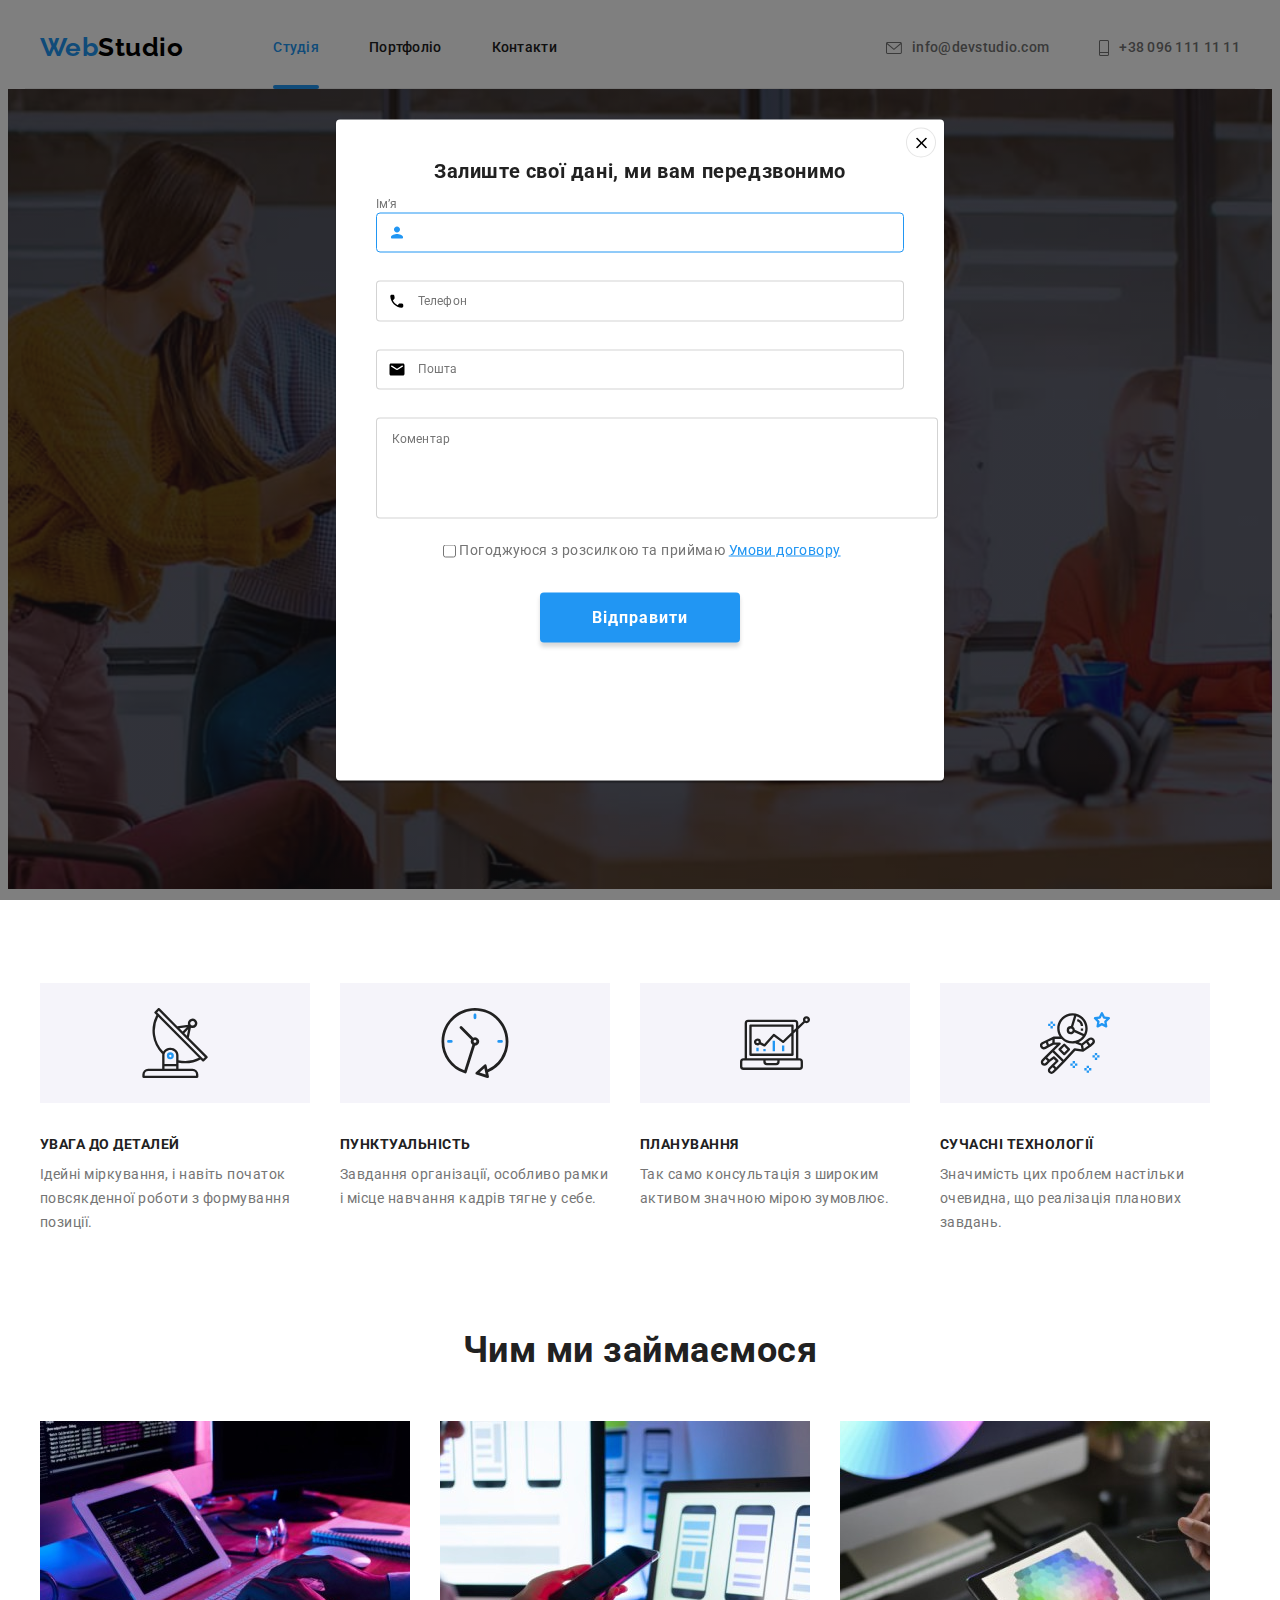
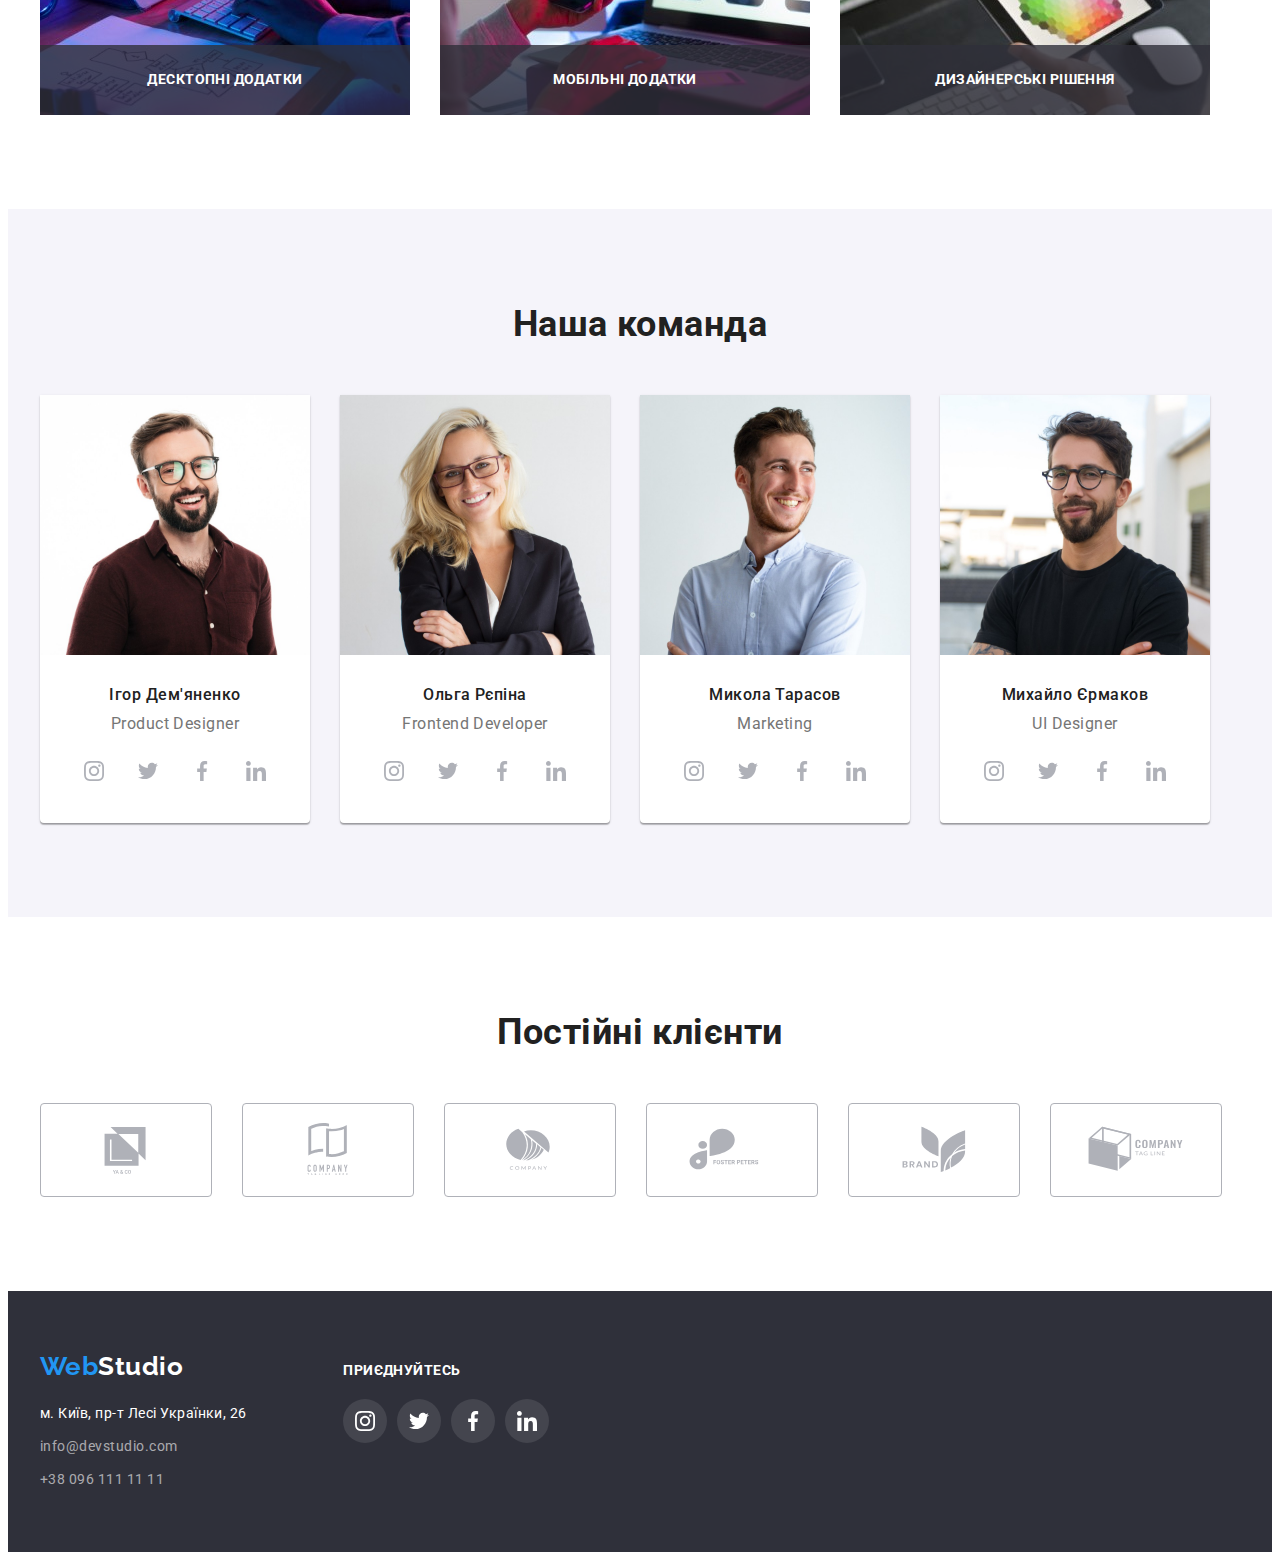
==== commit 07e89a2d: "20.12 home" ====
--- a/index.html
+++ b/index.html
@@ -364,7 +364,7 @@
     </footer>
 
     <!-- Модальне вікно -->
-    <div class="backdrop is-hidden" data-modal>
+    <div class="backdrop" data-modal>
       <div class="modal">
         <button data-modal-close class="btn-close">
           <svg width="11" height="11" viewBox="0 0 11 11" xmlns="http://www.w3.org/2000/svg">
@@ -380,37 +380,31 @@
           <b class="title">Залиште свої дані, ми вам передзвонимо</b>
 
           <div class="form-field">
-            <label for="name">Ім’я</label>
-            <input type="text" name="name" id="name" />
+            <input type="text" name="name" id="name" placeholder=" " autofocus />
             <svg class="icon" width="18" height="18">
               <use href="./images/symbols.svg#icon-person-black"></use>
             </svg>
+            <label for="name">Ім’я</label>
           </div>
 
           <div class="form-field">
-            <label for="tel">Телефон</label>
-            <input type="tel" name="tel" id="tel" autofocus />
+            <input type="tel" name="tel" id="tel" placeholder=" " />
             <svg class="icon" width="18" height="18">
               <use href="./images/symbols.svg#icon-phone-black"></use>
             </svg>
+            <label for="tel">Телефон</label>
           </div>
           <div class="form-field">
-            <label for="mail">Пошта</label>
-            <input type="email" name="mail" id="mail" />
+            <input type="email" name="mail" id="mail" placeholder=" " />
             <svg class="icon" width="18" height="18">
               <use href="./images/symbols.svg#icon-email-black"></use>
             </svg>
+            <label for="mail">Пошта</label>
           </div>
 
           <div class="form-field textarea">
+            <textarea name="coment" id="coment" cols="30" rows="5" placeholder=" "></textarea>
             <label for="coment">Коментар</label>
-            <textarea
-              name="coment"
-              id="coment"
-              cols="30"
-              rows="5"
-              placeholder="Введіть текст"
-            ></textarea>
           </div>
 
           <div class="resolution">
--- a/CSS/main.css
+++ b/CSS/main.css
@@ -315,47 +315,58 @@
   margin-bottom: 28px;
   /* outline: 1px solid blue; */
 }
-.form-field.textarea {
-  margin-bottom: 20px;
-}
+
+.form-field > input {
+  padding: 10px 42px;
+
+  font-size: 16px;
+  line-height: 1.15;
+  letter-spacing: 0.01em;
+
+  border: 1px solid rgba(33, 33, 33, 0.2);
+  border-radius: 4px;
+  outline: none;
+  cursor: pointer;
+  transition: border-color 250ms cubic-bezier(0.4, 0, 0.2, 1);
+}
+
+.form-field > input:focus {
+  border-color: var(--accent-color);
+}
+.form-field > input:focus + svg {
+  fill: var(--accent-color);
+}
+
+.form-field .icon {
+  position: absolute;
+  top: 50%;
+  left: 12px;
+  transform: translateY(-50%);
+  fill: black;
+  transition: fill 250ms cubic-bezier(0.4, 0, 0.2, 1);
+}
+
 .form-field > label {
   position: absolute;
-  left: 0;
-  bottom: 100%;
+  left: 42px;
+  top: 50%;
+  transform: translateY(-50%);
 
   font-weight: 400;
   font-size: 12px;
   line-height: 1.16;
   letter-spacing: 0.01em;
-}
-
-.form-field > input {
-  padding: 10px 42px;
-
-  font-size: 16px;
-  line-height: 1.15;
-  letter-spacing: 0.01em;
-
-  border: 1px solid rgba(33, 33, 33, 0.2);
-  border-radius: 4px;
-  outline: none;
-}
-
-.form-field > input:focus {
-  border-color: var(--accent-color);
-}
-.form-field > input:focus + svg {
-  fill: var(--accent-color);
-}
-.form-field svg {
-  fill: black;
-}
-.form-field .icon {
-  position: absolute;
-  top: 2px;
-  left: 12px;
-  transform: translateY(50%);
-}
+  transition: transform 250ms cubic-bezier(0.4, 0, 0.2, 1);
+}
+.form-field > input:focus ~ label,
+.form-field > input:not(:placeholder-shown) ~ label {
+  transform: translate(-42px, -35px);
+}
+
+.form-field.textarea {
+  margin-bottom: 20px;
+}
+
 .form-field > textarea {
   width: 100%;
   resize: none;
@@ -364,15 +375,25 @@
   border: 1px solid rgba(33, 33, 33, 0.2);
   border-radius: 4px;
   outline: none;
+  cursor: pointer;
 }
 
 .form-field > textarea:focus {
   border-color: var(--accent-color);
 }
+.form-field > textarea:focus + label,
+.form-field > textarea:not(:placeholder-shown) + label {
+  transform: translate(-16px, -37px);
+}
+
 .form-field > textarea::placeholder {
   font-size: 12px;
   line-height: 1.17;
   letter-spacing: 0.01em;
+}
+.form-field.textarea > label {
+  left: 16px;
+  top: 22px;
 }
 
 .data-form .resolution {
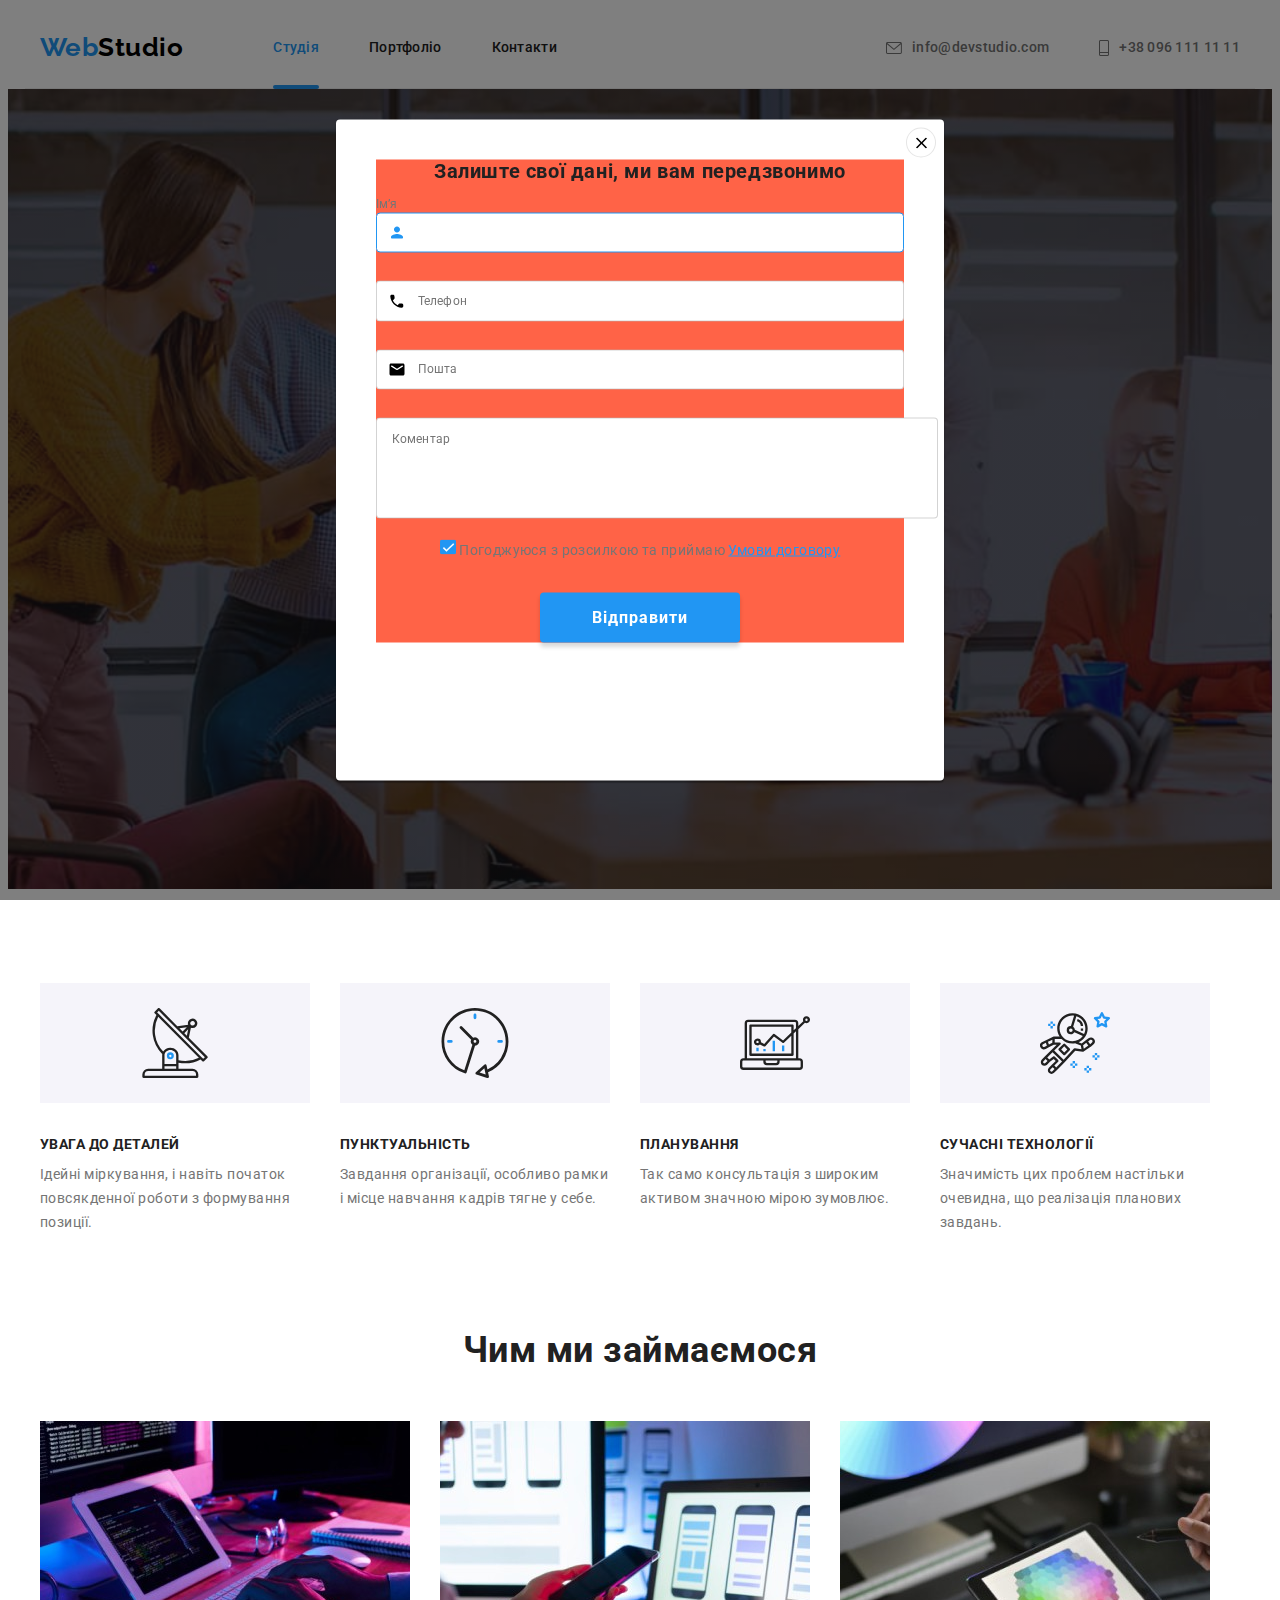
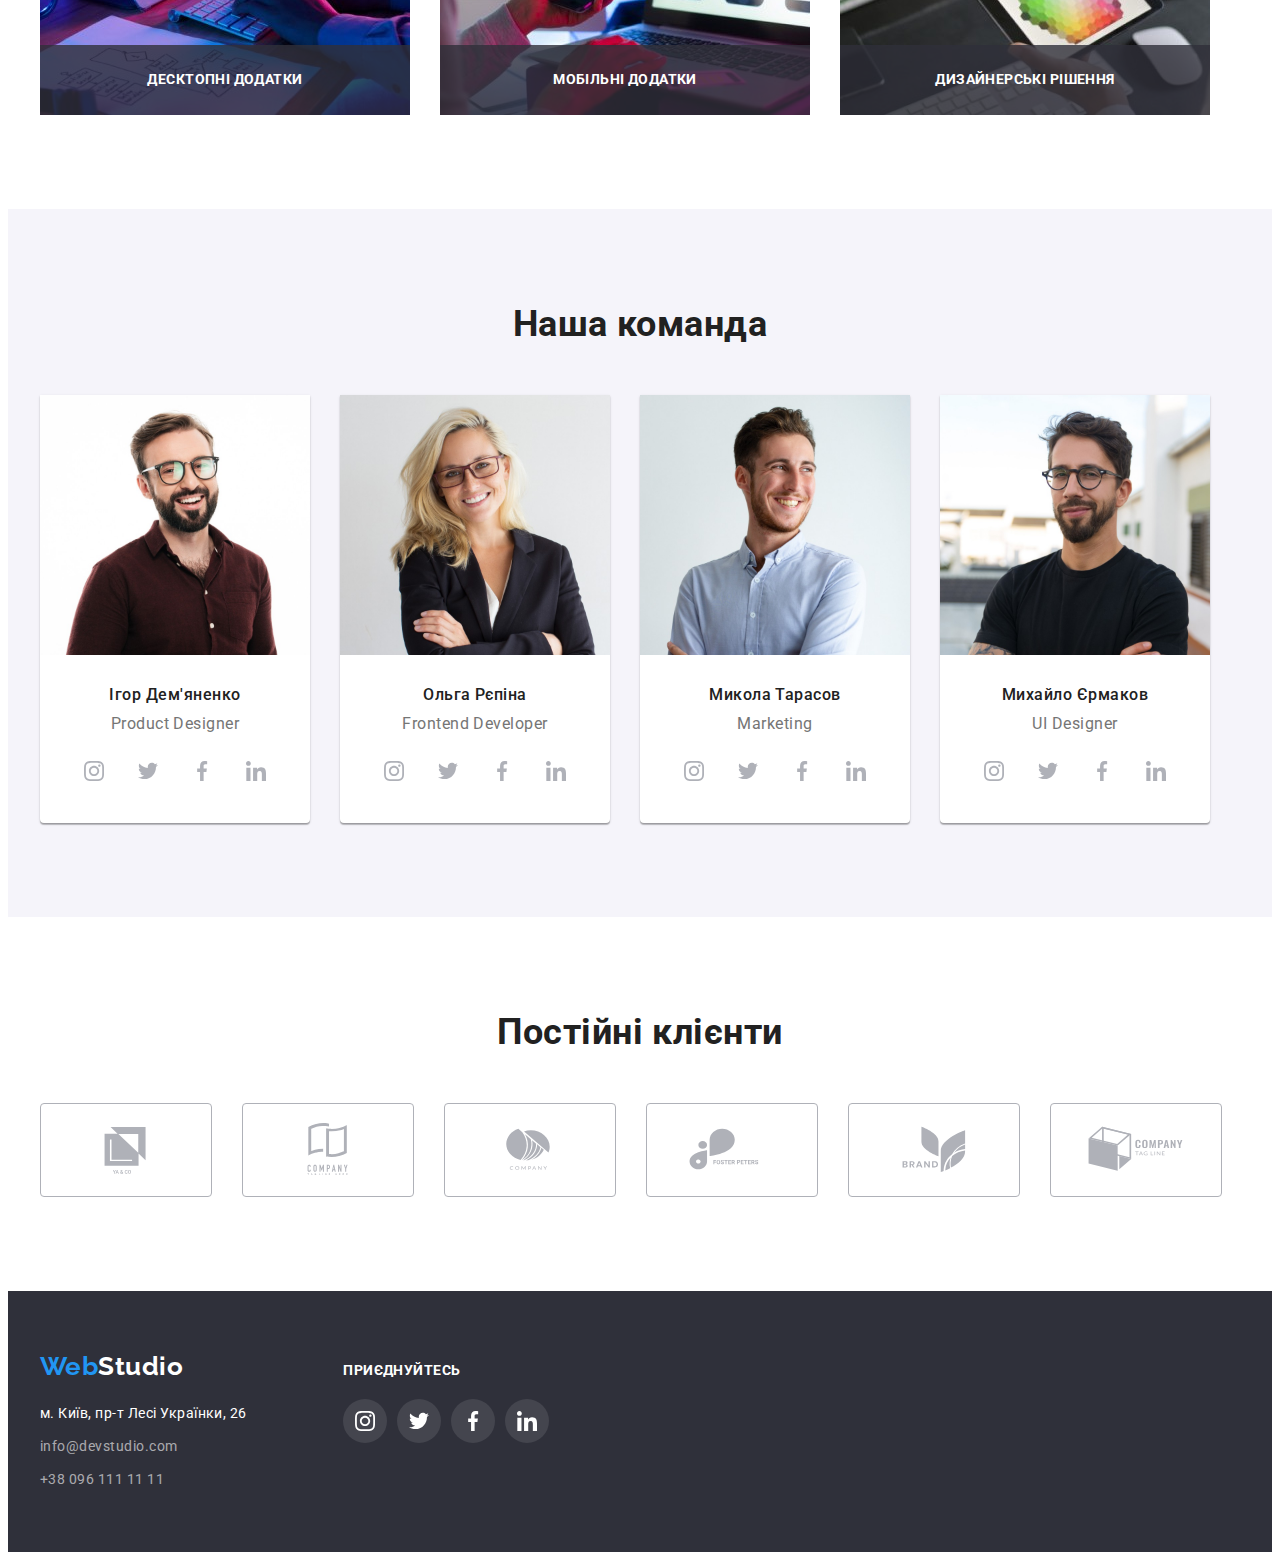
==== commit fff96a6e: "2212" ====
--- a/index.html
+++ b/index.html
@@ -408,9 +408,12 @@
           </div>
 
           <div class="resolution">
-            <input type="checkbox" name="check" id="check" value="agree" />
-            <label class="resolution-label" for="check"
-              >Погоджуюся з розсилкою та приймаю
+            <label class="resolution-label">
+              <input class="chekbox" type="checkbox" name="check" value="agree" />
+              <svg class="check" width="16" height="15">
+                <use href="./images/symbols.svg#icon-check"></use>
+              </svg>
+              Погоджуюся з розсилкою та приймаю
               <a class="resolution-label-link" href="/">Умови договору</a>
             </label>
           </div>
--- a/CSS/main.css
+++ b/CSS/main.css
@@ -294,6 +294,7 @@
   display: flex;
   flex-direction: column;
   align-items: center;
+  background-color: tomato;
 }
 .data-form .title {
   display: block;
@@ -401,6 +402,27 @@
   align-items: center;
   margin-bottom: 30px;
 }
+
+.resolution .chekbox {
+  position: absolute;
+  width: 1px;
+  height: 1px;
+  margin: -1px;
+  border: 0;
+  padding: 0;
+
+  white-space: nowrap;
+  clip-path: inset(100%);
+  clip: rect(0 0 0 0);
+  overflow: hidden;
+}
+.resolution .check {
+  /* background-color: var(--accent-color); */
+  /* border: 2px solid black;
+  border-radius: 2px; */
+  /* fill: transparent; */
+  fill: var(--accent-color);
+}
 .data-form .resolution-label {
   font-weight: 400;
   font-size: 14px;
@@ -411,6 +433,7 @@
   color: var(--accent-color);
   text-decoration: underline;
 }
+
 .data-form .submit {
   min-width: 200px;
   min-height: 50px;
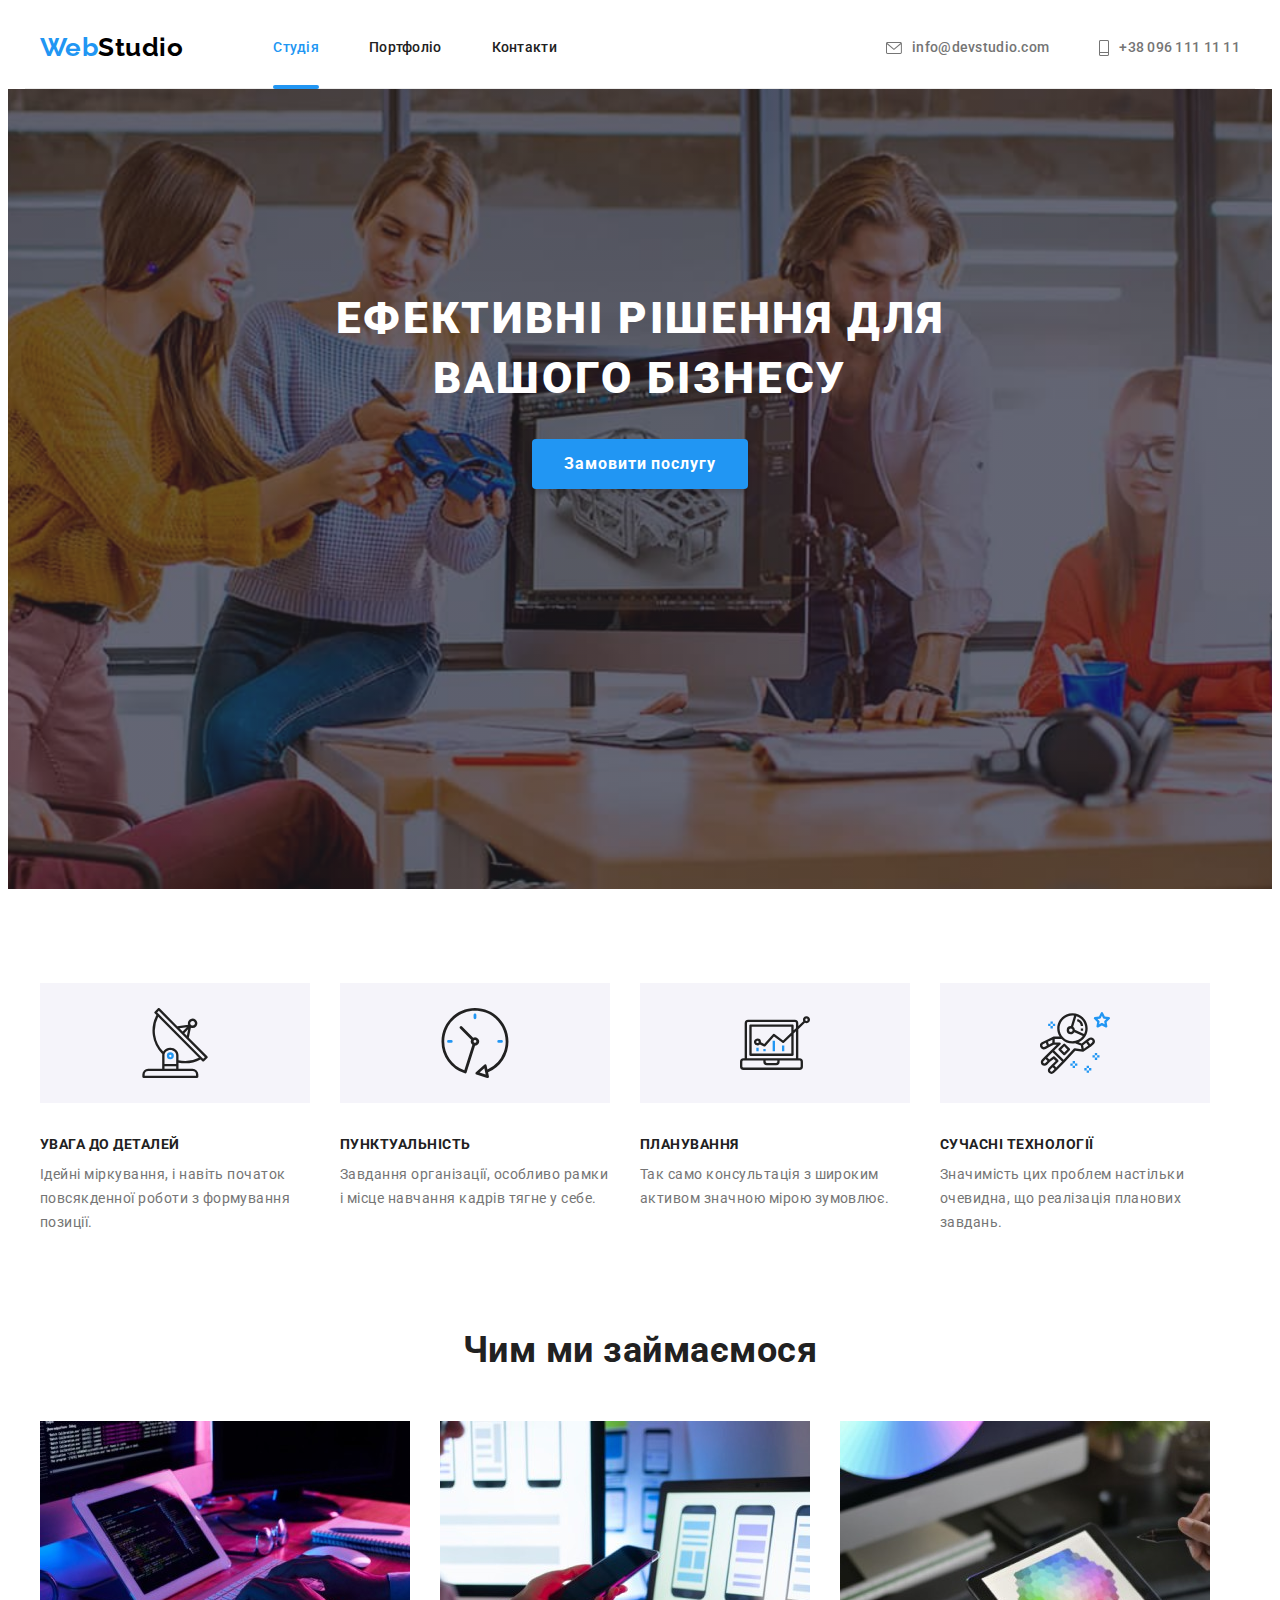
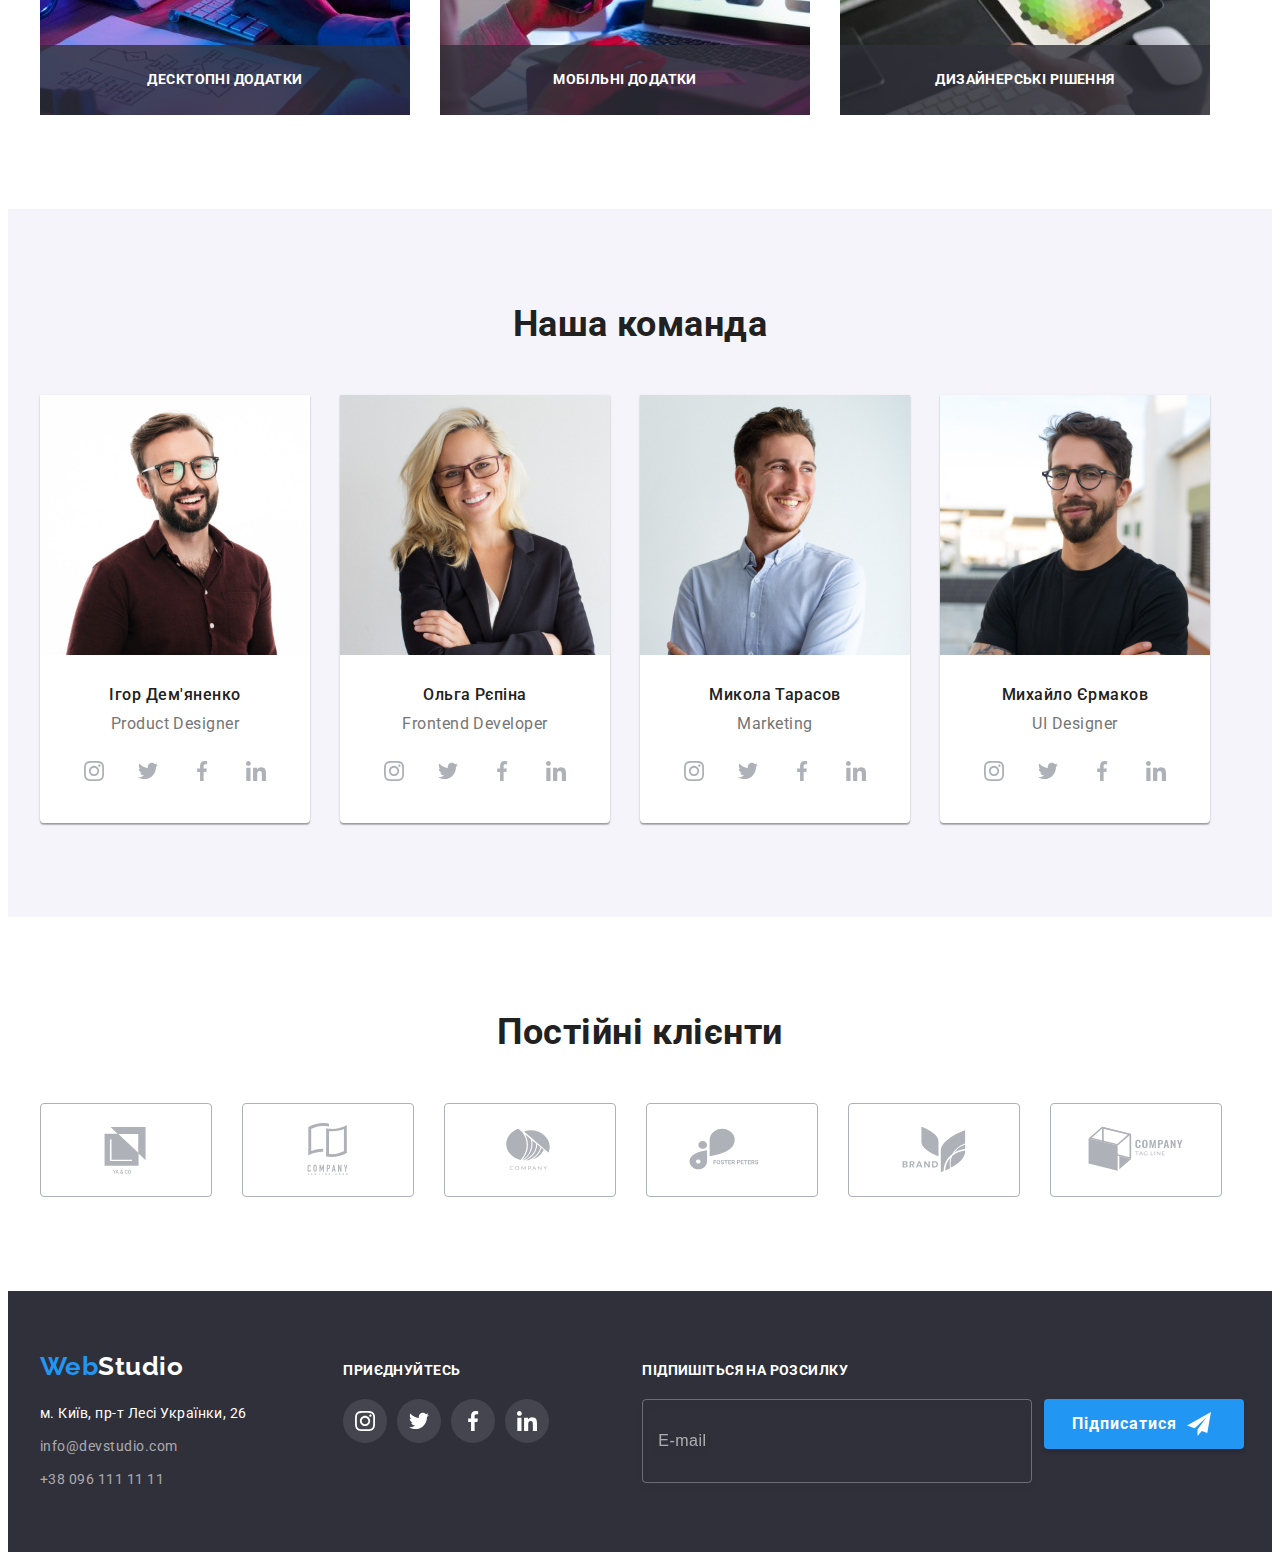
==== commit 5562c746: "23/12 home" ====
--- a/index.html
+++ b/index.html
@@ -360,11 +360,23 @@
             </li>
           </ul>
         </div>
+        <div class="subscription">
+          <b class="title">Підпишіться на розсилку</b>
+          <form class="subform">
+            <input type="email" placeholder="E-mail" />
+            <button class="btn" type="submit">
+              Підписатися
+              <svg class="icon" width="24" height="24">
+                <use href="./images/symbols.svg#icon-send"></use>
+              </svg>
+            </button>
+          </form>
+        </div>
       </div>
     </footer>
 
     <!-- Модальне вікно -->
-    <div class="backdrop" data-modal>
+    <div class="backdrop is-hidden" data-modal>
       <div class="modal">
         <button data-modal-close class="btn-close">
           <svg width="11" height="11" viewBox="0 0 11 11" xmlns="http://www.w3.org/2000/svg">
@@ -407,27 +419,14 @@
             <label for="coment">Коментар</label>
           </div>
 
-          <div class="resolution">
-            <label class="resolution-label">
-              <input class="chekbox" type="checkbox" name="check" value="agree" />
-              <svg class="check" width="16" height="15">
-                <use href="./images/symbols.svg#icon-check"></use>
-              </svg>
-              Погоджуюся з розсилкою та приймаю
-              <a class="resolution-label-link" href="/">Умови договору</a>
-            </label>
-          </div>
-          <!-- <div role="group">
-            <input type="checkbox" name="topic" value="html" id="html" checked />
-            <label for="html">HTML</label>
-
-            <input type="checkbox" name="topic" value="css" id="css" />
-            <label for="css">CSS</label>
-
-            <input type="checkbox" name="topic" value="javascript" id="javascript" />
-            <label for="javascript">JavaScript</label>
-          </div> -->
-
+          <label class="resolution-label">
+            <input class="checkbox" type="checkbox" name="check" value="agree" />
+            <svg class="icon-check" width="16" height="15">
+              <use href="./images/symbols.svg#icon-check"></use>
+            </svg>
+            Погоджуюся з розсилкою та приймаю
+            <a class="resolution-label-link" href="/">Умови договору</a>
+          </label>
           <button class="submit" type="submit">Відправити</button>
         </form>
         <!-- 
--- a/CSS/common.css
+++ b/CSS/common.css
@@ -271,3 +271,67 @@
 
   /* ******* */
 }
+.subscription {
+  margin-left: 93px;
+}
+.subscription .title {
+  display: block;
+  margin-bottom: 20px;
+  font-weight: 700;
+  font-size: 14px;
+  line-height: 1.14;
+  letter-spacing: 0.03em;
+  text-transform: uppercase;
+  color: #ffffff;
+}
+.subscription .subform {
+  display: flex;
+}
+.subform input {
+  padding: 16px 15px;
+  width: 358px;
+  height: 50px;
+
+  font-size: 16px;
+  line-height: 1.25;
+  letter-spacing: 0.03em;
+  color: rgba(255, 255, 255, 0.6);
+
+  background-color: transparent;
+  border: 1px solid rgba(255, 255, 255, 0.3);
+  filter: drop-shadow(0px 4px 4px rgba(0, 0, 0, 0.15));
+  border-radius: 4px;
+
+  cursor: pointer;
+}
+.subform input::placeholder {
+  font-size: 16px;
+  line-height: 1.25;
+  letter-spacing: 0.03em;
+  color: rgba(255, 255, 255, 0.6);
+}
+.subform .btn {
+  display: flex;
+  width: 200px;
+  height: 50px;
+  padding: 10px 28px;
+  margin-left: 12px;
+
+  font-weight: 700;
+  font-size: 16px;
+  line-height: 1.88;
+  align-items: center;
+  letter-spacing: 0.06em;
+  color: var(--primary-bg-color);
+
+  background: var(--accent-color);
+  box-shadow: 0px 4px 4px rgba(0, 0, 0, 0.15);
+  border: none;
+  border-radius: 4px;
+
+  cursor: pointer;
+}
+.subform .icon {
+  margin-left: 10px;
+  fill: var(--primary-bg-color);
+}
--- a/CSS/main.css
+++ b/CSS/main.css
@@ -294,7 +294,6 @@
   display: flex;
   flex-direction: column;
   align-items: center;
-  background-color: tomato;
 }
 .data-form .title {
   display: block;
@@ -397,13 +396,7 @@
   top: 22px;
 }
 
-.data-form .resolution {
-  display: flex;
-  align-items: center;
-  margin-bottom: 30px;
-}
-
-.resolution .chekbox {
+.resolution-label .checkbox {
   position: absolute;
   width: 1px;
   height: 1px;
@@ -416,14 +409,25 @@
   clip: rect(0 0 0 0);
   overflow: hidden;
 }
-.resolution .check {
-  /* background-color: var(--accent-color); */
-  /* border: 2px solid black;
-  border-radius: 2px; */
-  /* fill: transparent; */
+
+.resolution-label .checkbox:checked + .icon-check {
   fill: var(--accent-color);
 }
+.resolution-label .checkbox:not(:checked) + .icon-check {
+  border: 2px solid black;
+  border-radius: 2px;
+  fill: transparent;
+  --color2: transparent;
+}
+.resolution-label .icon-check {
+  margin-right: 7px;
+}
+
 .data-form .resolution-label {
+  display: flex;
+  align-items: center;
+  margin-bottom: 30px;
+
   font-weight: 400;
   font-size: 14px;
   line-height: 1.71;
